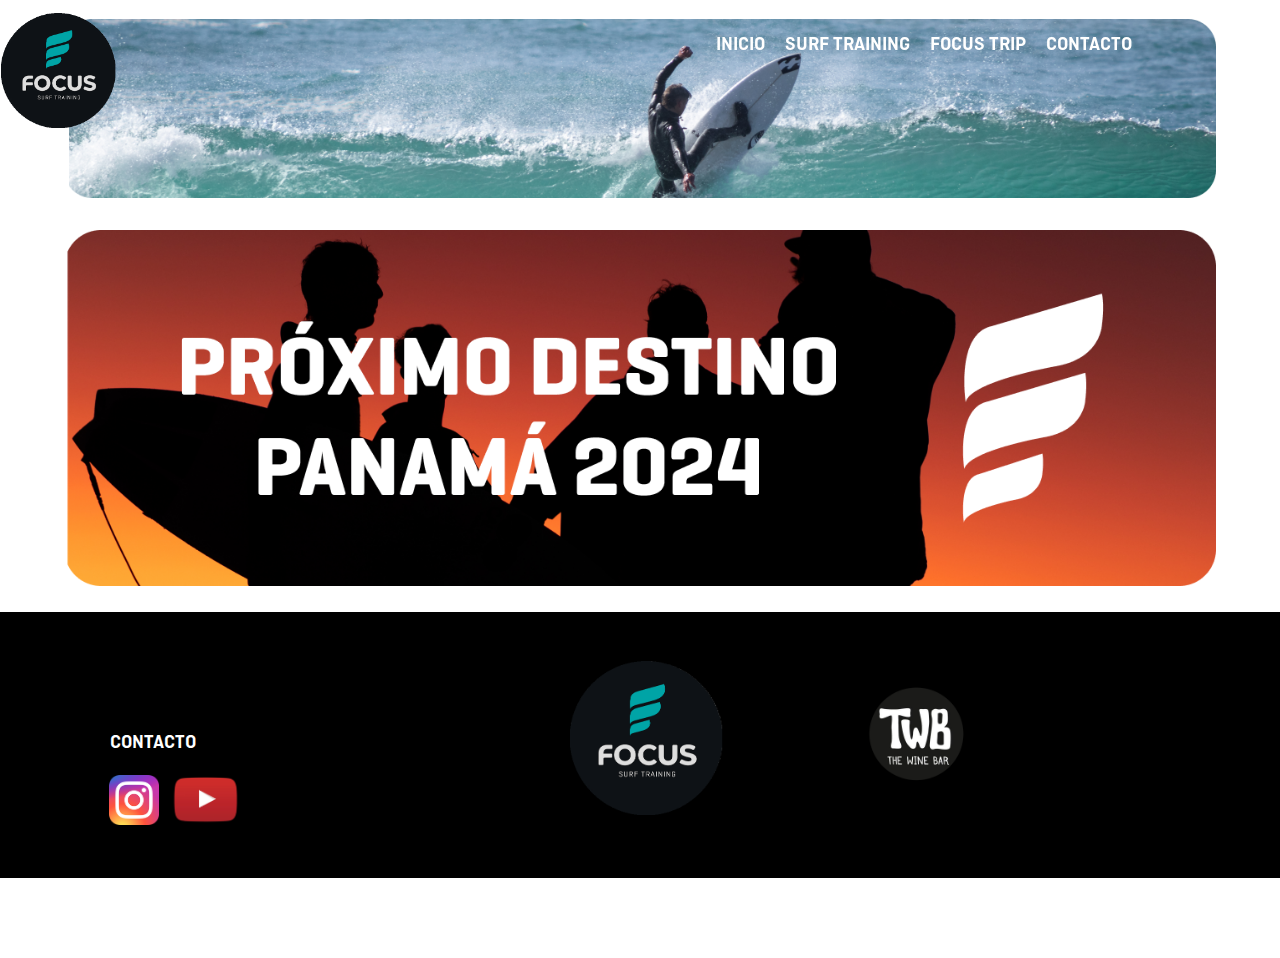
==== Pages/FocusTraining.html @ c4142a2e "Agrege pagina de FocusTrip" ====
<!DOCTYPE html>
<html lang="en">
<head>
    <meta charset="UTF-8">
    <meta http-equiv="X-UA-Compatible" content="IE=edge">
    <meta name="viewport" content="width=device-width, initial-scale=1.0">
    <link rel="stylesheet" href="../CSS/FocusTraining.css">
    <title>Focus Surf Training</title>
    <link href="https://cdn.jsdelivr.net/npm/bootstrap@5.2.2/dist/css/bootstrap.min.css" rel="stylesheet" integrity="sha384-Zenh87qX5JnK2Jl0vWa8Ck2rdkQ2Bzep5IDxbcnCeuOxjzrPF/et3URy9Bv1WTRi" crossorigin="anonymous">
</head>



<body>
    <header>
        <div class="navbar">
            <div class="nav-content">
                <div class="logo">
                    <img src="../Imagenes/logo.png" alt="Logo de la página">
                </div>
                <ul class="nav-list">
                    <li><a href="../index.html">INICIO</a></li>
                    <li class="nav-item surf-training">
                        <a href="FocusTraining.html">SURF TRAINING</a>
                        <ul class="submenu">
                            <li><a href="#">SURF COACHING</a></li>
                            <li><a href="#">FOCUS PRO</a></li>
                            <li><a href="#">ENTRENAMIENTO FISICO</a></li>
                            <li><a href="#">NUTRICION</a></li>
                            <li><a href="#">KINESIOLOGIA</a></li>
                            <li><a href="#">YOGA</a></li>
                            <li><a href="#">PSICOLOGIA DEL DEPORTE</a></li>
                        </ul>                        
                    </li>
                    <li><a href="FocusTrip.html">FOCUS TRIP</a></li>
                    <li><a href="#">CONTACTO</a></li>
                </ul>
            </div>
        </div>
    </header>


    <main>
        <div class="Contenedor1">
             <div class="image-container">
                 <img src="../Imagenes/TOP.png" alt="Foton">                    
             </div> 
         </div>

        <div class="Contenedor2">
            <div class="image-container">
                <img src="../Imagenes/FILOSOFIA FOCUS.png" alt="Foton">                    
            </div> 
        </div>
     </main>







   <footer>
        <div class="footer-content">
            <div class="footer-contact">
                <ul class="nav-list">
                    <li><a href="#">CONTACTO</a></li>
                </ul>   
                <div class="social-media-icons">
                    <a href="https://www.instagram.com/focus_surftraining/" target="_blank">
                        <img src="../Imagenes/insta.png" alt="Instagram">
                    </a>
                    <a href="https://www.youtube.com/@focussurftraining" target="_blank">
                        <img src="../Imagenes/youtube.png" alt="YouTube">
                    </a>
                </div>
            </div>
            <div class="footer-logo">
                <img src="../Imagenes/logo.png" alt="Focus">
            </div>
            <div class="Wine_Bar">
                <a href="https://www.instagram.com/thewinebarargentina/" target="The Wine Bar">
                    <img src="../Imagenes/Wine_Bar.png" alt="Wine Bar">
                </a>                
            </div>
        </div>

    </footer>
    
</body>
---- CSS/FocusTraining.css ----
body {
    background-image: url(../Imagenes/BlackAndBlue.jpg); /* Reemplaza con la ruta de tu imagen de fondo */
    background-size: cover; /* Ajusta el tamaño de la imagen para cubrir todo el fondo */
    background-attachment: fixed; /* Hace que la imagen de fondo sea estática */
    margin: 0;
    padding: 0;
}

header {
    background: transparent;
    width: 100%;
    position: fixed;
    z-index: 100;
  }
/* Estilos generales para el navbar fijo */
.navbar {
    background-color: transparent;
    width: 90%;
    top: 0;
    left: 5%;
    right: 0;
    display: flex;
    flex-direction: row;
    justify-content: center; /* Center the navbar contents horizontally */
    align-items: center; /* Center the navbar contents vertically */
    z-index: 1000;
}
/* Contenedor para centrar los elementos en el navbar */
.nav-content {
    background-color: transparent;    
    width: 100%; /* Adjust this to match the .image-container if it has a specific width */
    
    display: flex;
    
    margin-left: 1px;   
    vertical-align: middle;
    justify-content: space-between; /* Center the contents */
}

.image-container {
    background-color: transparent;
    display: flex;
    justify-content: center; /* This will center the images in the container */
    flex-wrap: wrap; /* Allows multiple images to wrap in the container */
    margin: auto; /* This will center the container itself if it's not full width */
  }

/* Estilos para el logo */
.logo img {
    width: 30%;
    background-color: transparent;
}

/* Estilos para la lista de navegación y elementos de la lista */
.nav-list {
    text-decoration: none;
    list-style: none;
    display: flex;
    color: white;
    transition: color 0.3s;
    vertical-align: middle;
    font-family: 'Ciutadella';
    font-size: 20px;
}
@font-face {
    font-family: 'Ciutadella';
    font-style: normal;    
    src:
      local("Open Sans"),
      url("/Fuentes/Ciutadella-SemiBold.otf") format("truetype"),
  }

/* Estilos para los enlaces del navbar */
.nav-list a {
    text-decoration: none;
    color: white;
    transition: color 0.3s;
}

/* Cambiar el color del enlace al pasar el mouse por encima */
.nav-list a:hover {
    color: black;
}
.nav-list li {
    margin-right: 20px;
}



/* Estilos para el submenu de "Surf Training" */
.surf-training .submenu {
    display: none;
    position: absolute;
    background-color: rgb(82,179,200);
    box-shadow: 0 2px 5px rgba(0, 0, 0, 0.2);
    padding: 10px;
    border-radius: 1% 7% 7% 7%;
}

.surf-training .submenu li {
    margin-right: 15px; /* Añade padding a la derecha de cada elemento (ajusta según tus preferencias) */
    list-style: none; /* Elimina las viñetas */
}

/* Mostrar el submenu y el símbolo personalizado al pasar el mouse sobre "Surf Training" */
.surf-training:hover .submenu {
    display: block;
}

/* Estilos para el símbolo personalizado */
.custom-symbol {
    font-size: 14px; /* Ajusta el tamaño del símbolo según tus preferencias */
    margin-left: 5px; /* Ajusta el espaciado entre el símbolo y el texto */
}

/* Estilos para los elementos de la lista en el submenu de "Surf Training" */
.surf-training .submenu li {
    padding-right: 15px; /* Añade padding a la derecha de cada elemento (ajusta según tus preferencias) */
    list-style: none; /* Elimina las viñetas */
    /* Establecer imagen de fondo para cada elemento */
    background-image: url('../Imagenes/flecha.png'); /* Ruta de la imagen */
    background-repeat: no-repeat;
    background-position: left center; /* Alinea la imagen a la izquierda y al centro */
    background-size: 30px 25px; /* Tamaño de la imagen (ajusta según tus preferencias) */
    padding-left: 30px; /* Espaciado a la izquierda para acomodar la imagen (ajusta según tus necesidades) */
}






/* Estilos para el contenido principal */
main {

    margin-top: 0; /* Ajusta el margen superior a 0 para que comience desde la parte superior */
}

/* Estilos para el contenedor de la imagen */
.image-container {
    width: 90%;
    margin-top: 1%;
    text-align: center;
    margin-bottom: 2%;
}

/* Estilos para la imagen */
.image-container img {
    width: 100%;
    height: auto;
    display: block;
    margin-top: 0.5%;
}

.Video {
    position: relative;
    margin-top: 10%;
    width: 90%;
    margin: auto;
    padding-bottom: 56.25%; /* Esta es la proporción para un video 16:9 */
}

.Video iframe {
    position: absolute;
    top: 0;
    left: 0;
    width: 100%;
    height: 100%;
}









footer{
    background-color: black; /* Color de fondo del footer */
    margin-top: 2%;
    margin-bottom: 80px;
    padding: 0.5%;
    width: 100%; /* Asegúrate de que ocupe todo el ancho */
}
.footer-content {
    width: 90%; /* Ocupa todo el ancho del footer */
    margin-left: 5%;
    margin-top: 2%;
    display: grid;
    align-items: center;
    margin-bottom: 3%;
    grid-template-columns: repeat(3, 1fr); /* Tres columnas de igual tamaño */
}

.footer-logo{
    display: flex;
    justify-content: center;
}


.footer-contact{
margin-top: 17.5%;

}
.Wine_Bar{
    display: flex;
    justify-content:flex-start;
}

.footer-logo img, .Wine_Bar img {
    width: 40%; /* O un tamaño específico si es necesario */
    height: auto; /* Ajusta esto según el tamaño deseado */
}

/* Estilos para los íconos de redes sociales */
.social-media-icons {
    display: flex;
    justify-content: flex-start;
    margin-bottom: 1%;
    gap: 10px;
    margin-left: 10%;
    /*justify-content: center; /* Esto centrará los íconos dentro de su celda */
}

.social-media-icons a img {
    width: auto;
    height: 50px;
}

/* Media query para dispositivos móviles */
@media (max-width: 768px) {
    .social-media-icons a img {
        height: 20px; /* Nueva altura para dispositivos móviles */
    }
    .image-container2 img {        
        border-radius: 10px;
    }
    .image-container img {        
        border-radius: 10px;
    }
    .nav-list {
        font-size: x-small;
    }
    .logo img {
        width: 50px;
        background-color: transparent;
    }
}
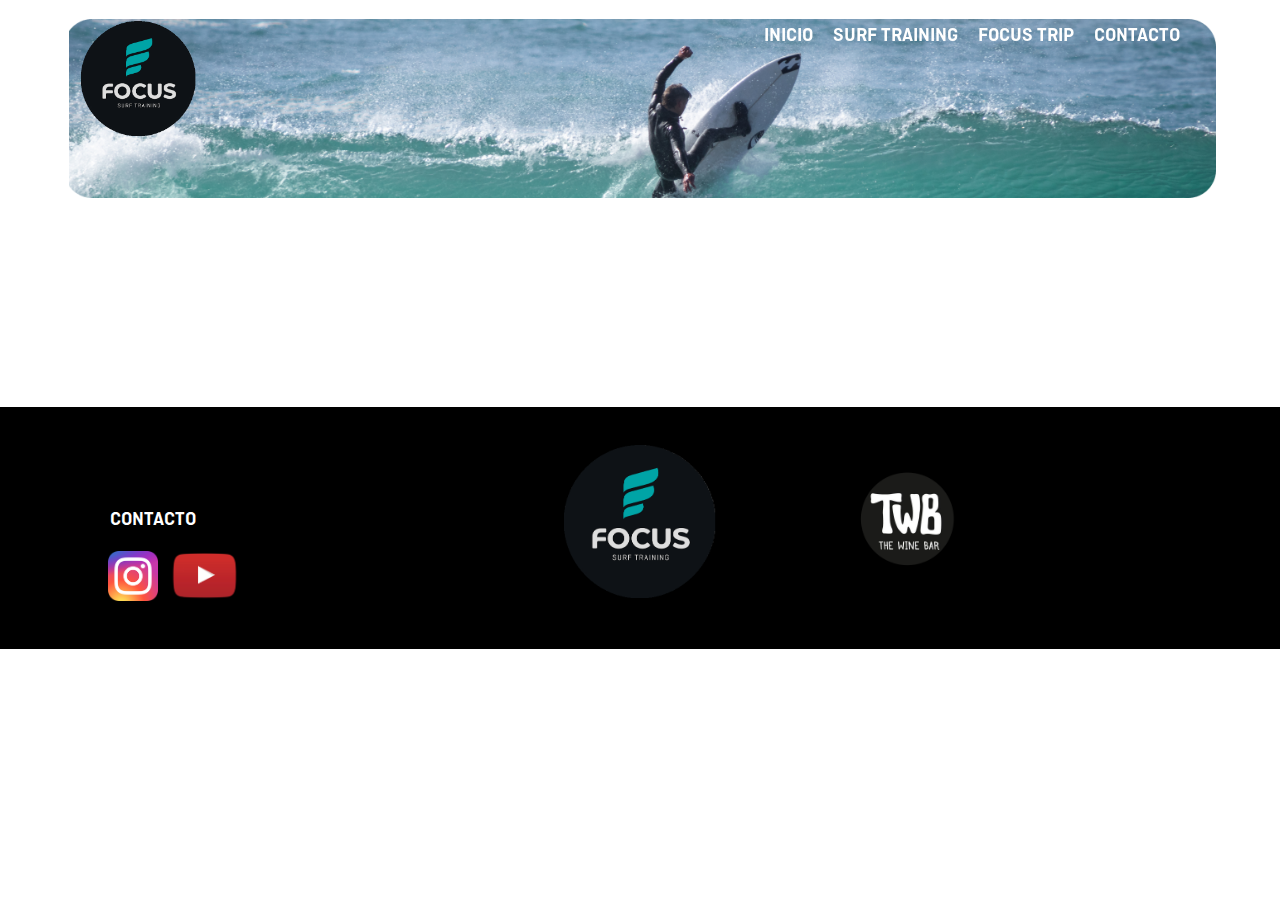
==== commit 2f18ce6b: "Agregado Surf Trip" ====
--- a/Pages/FocusTraining.html
+++ b/Pages/FocusTraining.html
@@ -6,7 +6,7 @@
     <meta name="viewport" content="width=device-width, initial-scale=1.0">
     <link rel="stylesheet" href="../CSS/FocusTraining.css">
     <title>Focus Surf Training</title>
-    <link href="https://cdn.jsdelivr.net/npm/bootstrap@5.2.2/dist/css/bootstrap.min.css" rel="stylesheet" integrity="sha384-Zenh87qX5JnK2Jl0vWa8Ck2rdkQ2Bzep5IDxbcnCeuOxjzrPF/et3URy9Bv1WTRi" crossorigin="anonymous">
+    <link href="https://stackpath.bootstrapcdn.com/bootstrap/4.3.1/css/bootstrap.min.css" rel="stylesheet">
 </head>
 
 
@@ -47,10 +47,24 @@
              </div> 
          </div>
 
-        <div class="Contenedor2">
-            <div class="image-container">
-                <img src="../Imagenes/FILOSOFIA FOCUS.png" alt="Foton">                    
-            </div> 
+         <div id="videoCarousel" class="carousel slide" data-ride="carousel">
+            <div class="carousel-inner">
+                <div class="carousel-item active">
+                    <iframe src="https://www.youtube.com/watch?v=xyd2GfVX8k0" frameborder="0" allowfullscreen></iframe>
+                </div>
+                <div class="carousel-item">
+                    <iframe src="https://www.youtube.com/watch?v=t1RECFZqRLY" frameborder="0" allowfullscreen></iframe>
+                </div>
+                <!-- Más videos aquí -->
+            </div>
+            <a class="carousel-control-prev" href="#videoCarousel" role="button" data-slide="prev">
+                <span class="carousel-control-prev-icon" aria-hidden="true"></span>
+                <span class="sr-only">Previous</span>
+            </a>
+            <a class="carousel-control-next" href="#videoCarousel" role="button" data-slide="next">
+                <span class="carousel-control-next-icon" aria-hidden="true"></span>
+                <span class="sr-only">Next</span>
+            </a>
         </div>
      </main>
 
@@ -86,5 +100,8 @@
         </div>
 
     </footer>
-    
+ 
+    <script src="https://code.jquery.com/jquery-3.3.1.slim.min.js"></script>
+    <script src="https://cdnjs.cloudflare.com/ajax/libs/popper.js/1.14.7/umd/popper.min.js"></script>
+    <script src="https://stackpath.bootstrapcdn.com/bootstrap/4.3.1/js/bootstrap.min.js"></script>    
 </body>--- a/CSS/FocusTraining.css
+++ b/CSS/FocusTraining.css
@@ -155,7 +155,7 @@
 .Video {
     position: relative;
     margin-top: 10%;
-    width: 90%;
+    width: 80%;
     margin: auto;
     padding-bottom: 56.25%; /* Esta es la proporción para un video 16:9 */
 }
@@ -164,7 +164,7 @@
     position: absolute;
     top: 0;
     left: 0;
-    width: 100%;
+    width: 80%;
     height: 100%;
 }
 
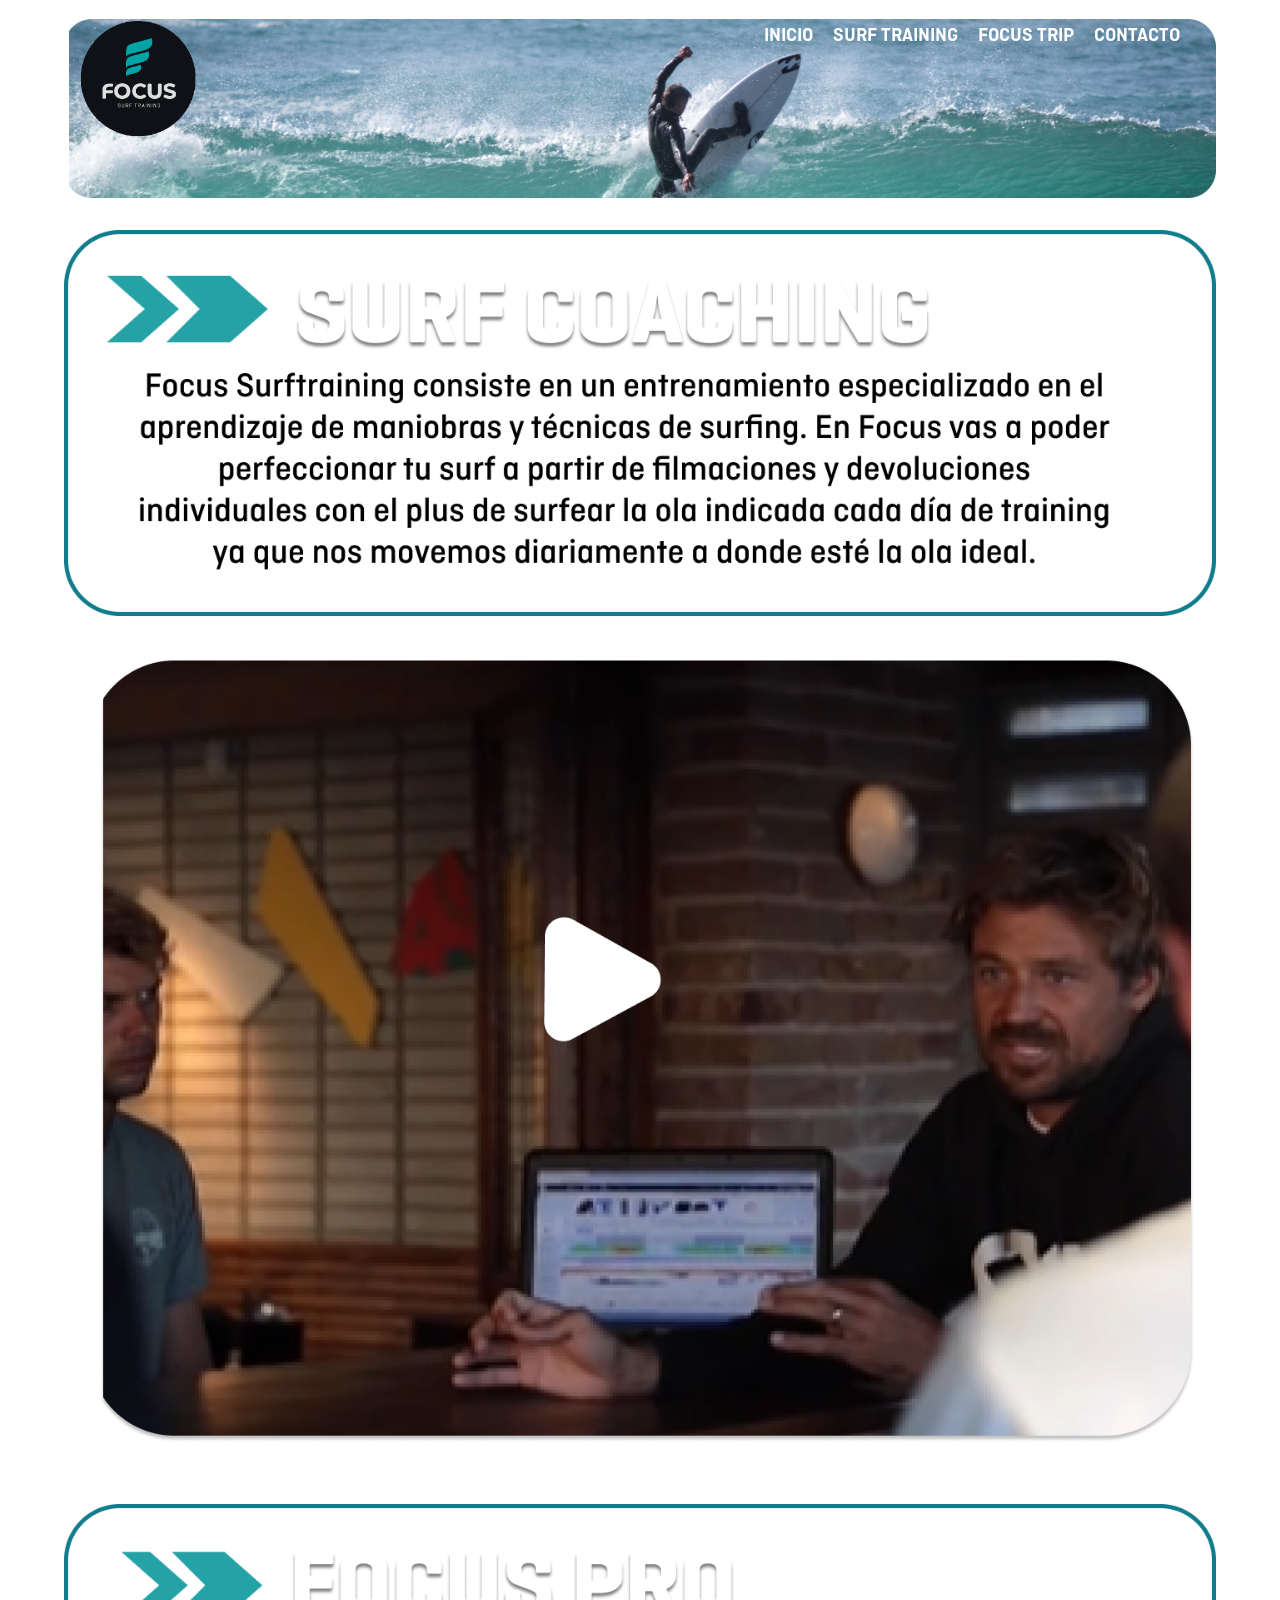
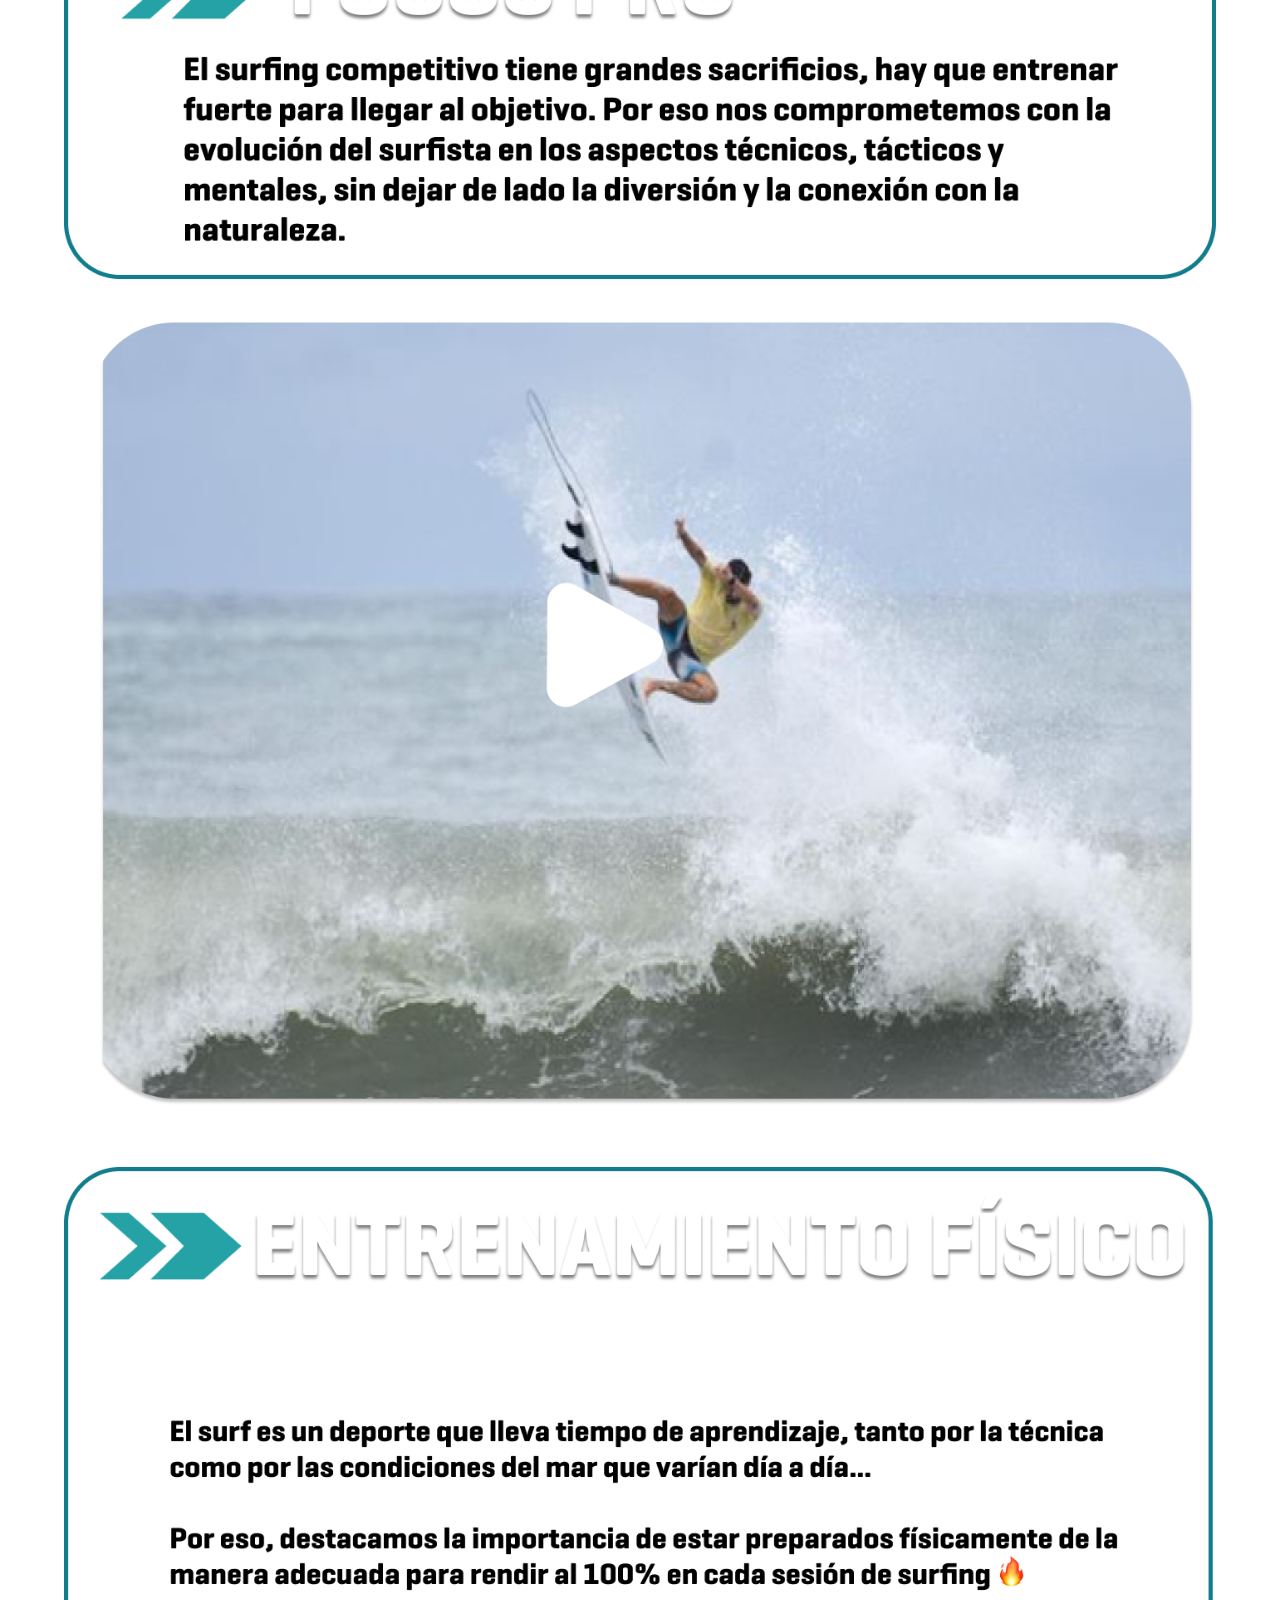
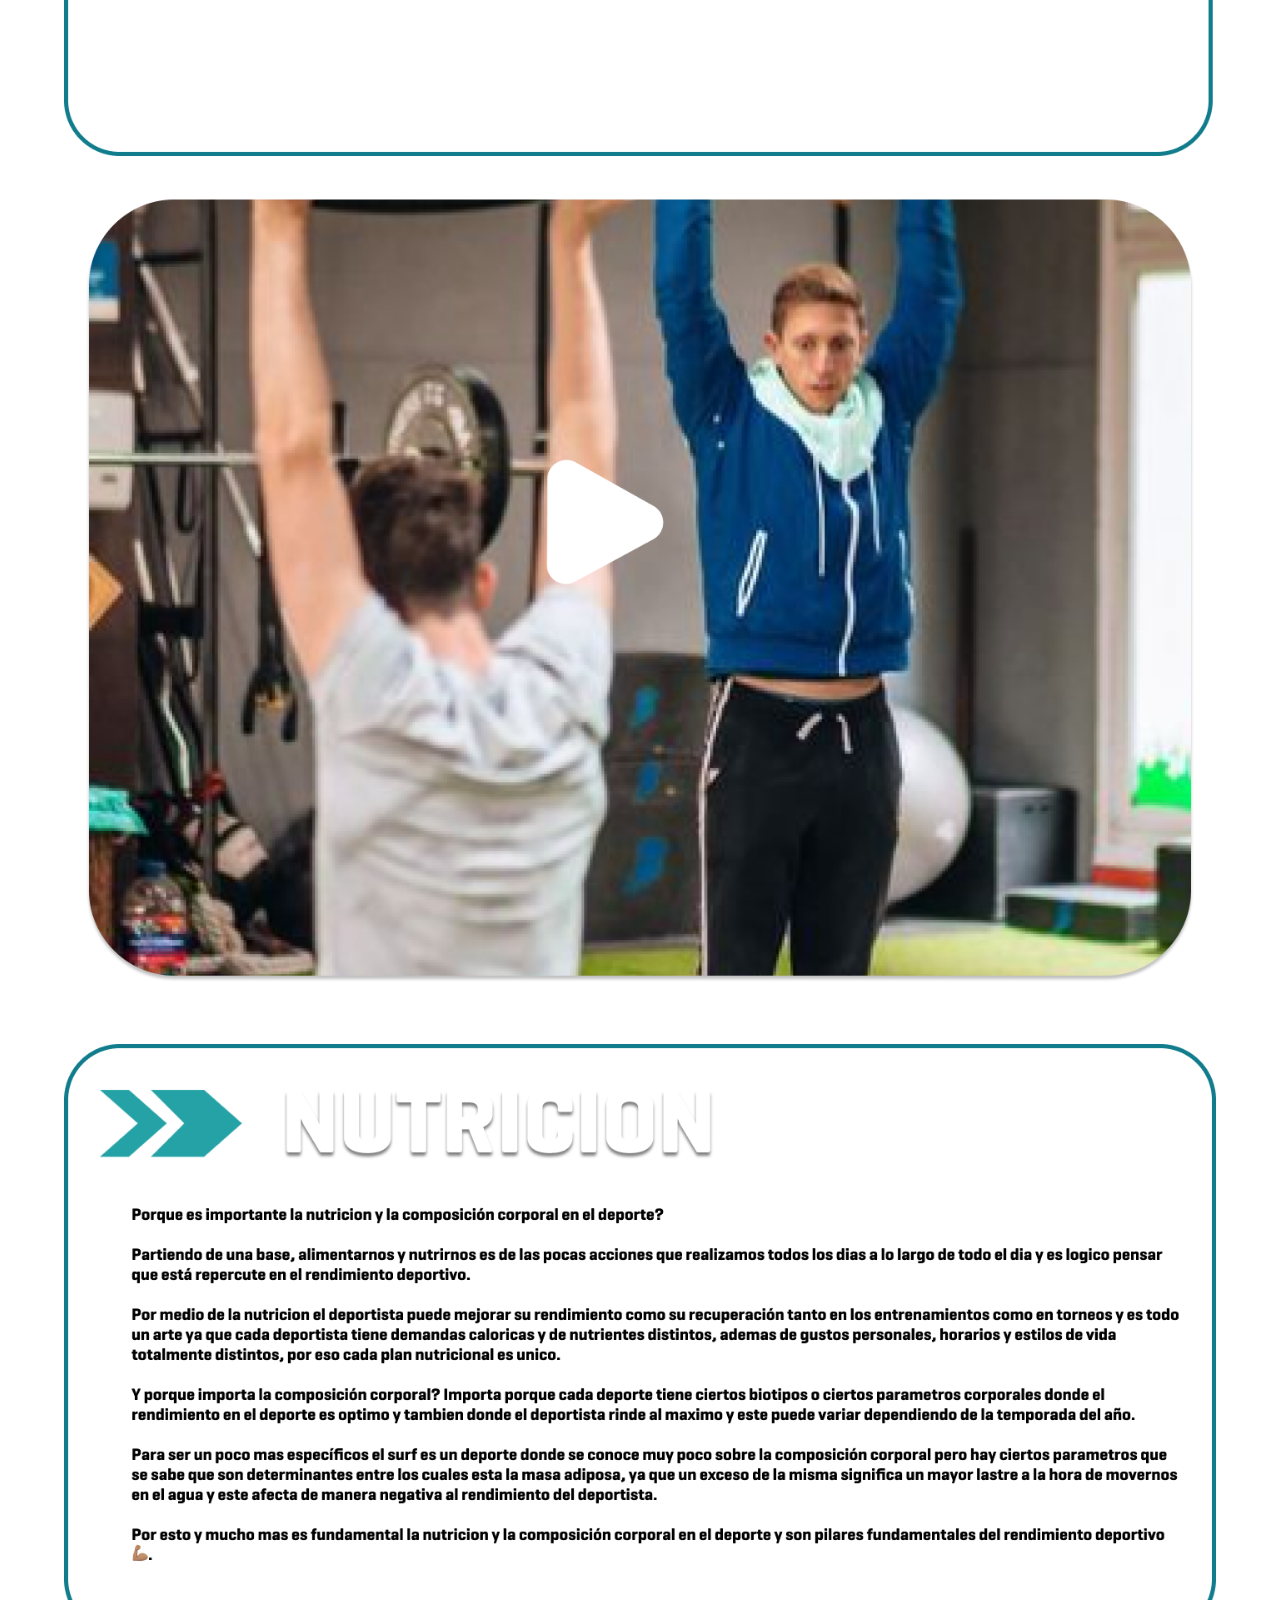
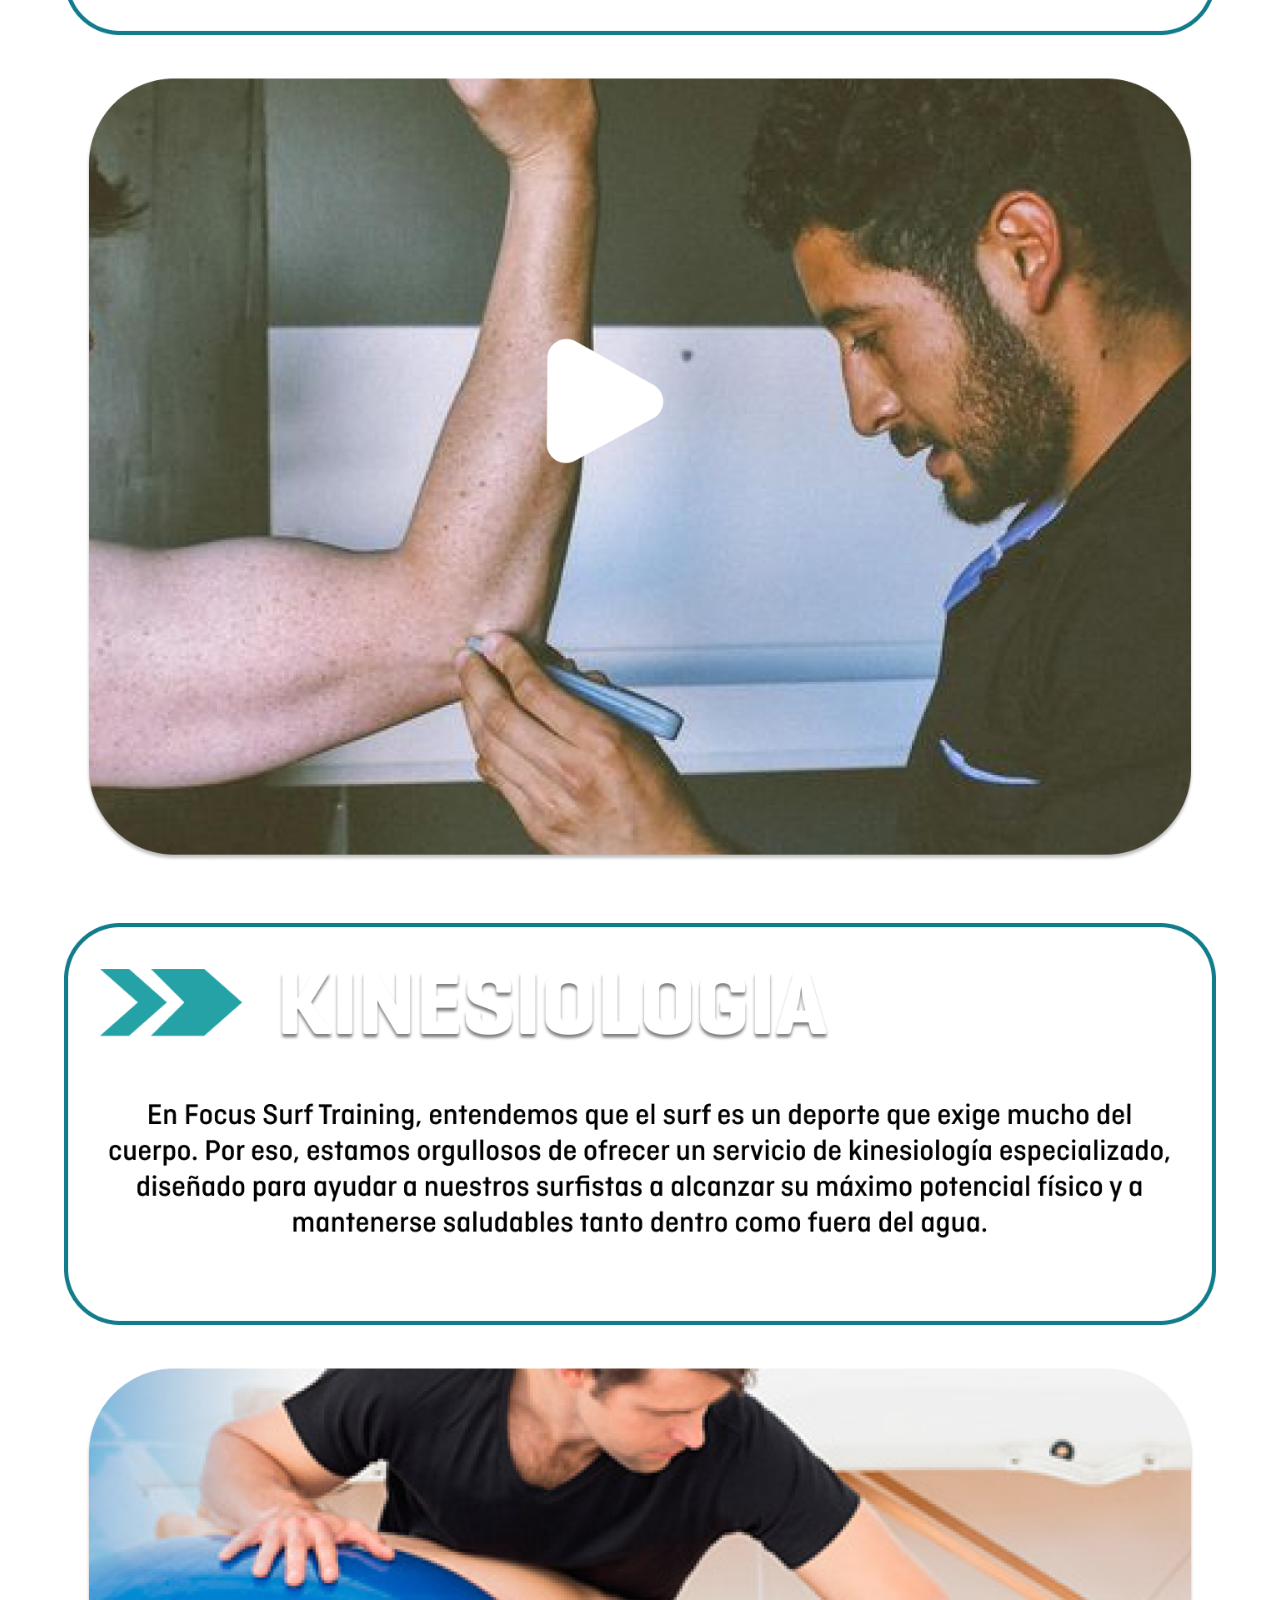
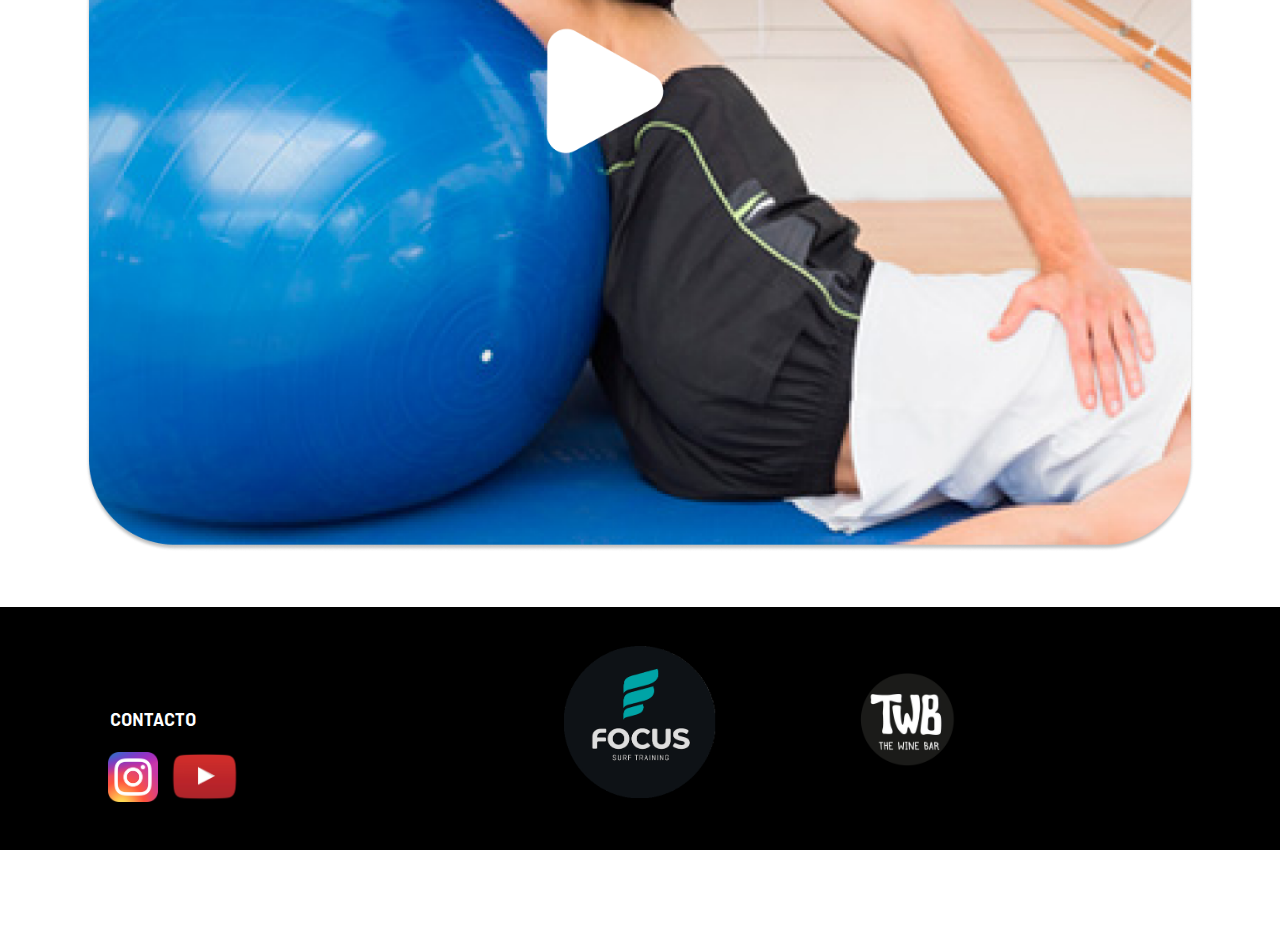
==== commit 63d885a9: "Agregado surf trining" ====
--- a/Pages/FocusTraining.html
+++ b/Pages/FocusTraining.html
@@ -45,27 +45,38 @@
              <div class="image-container">
                  <img src="../Imagenes/TOP.png" alt="Foton">                    
              </div> 
-         </div>
-
-         <div id="videoCarousel" class="carousel slide" data-ride="carousel">
-            <div class="carousel-inner">
-                <div class="carousel-item active">
-                    <iframe src="https://www.youtube.com/watch?v=xyd2GfVX8k0" frameborder="0" allowfullscreen></iframe>
-                </div>
-                <div class="carousel-item">
-                    <iframe src="https://www.youtube.com/watch?v=t1RECFZqRLY" frameborder="0" allowfullscreen></iframe>
-                </div>
-                <!-- Más videos aquí -->
-            </div>
-            <a class="carousel-control-prev" href="#videoCarousel" role="button" data-slide="prev">
-                <span class="carousel-control-prev-icon" aria-hidden="true"></span>
-                <span class="sr-only">Previous</span>
-            </a>
-            <a class="carousel-control-next" href="#videoCarousel" role="button" data-slide="next">
-                <span class="carousel-control-next-icon" aria-hidden="true"></span>
-                <span class="sr-only">Next</span>
-            </a>
         </div>
+        <div class="image-container">
+            <img src="../Imagenes/SURF COACHING TRAINING.png" alt="Foton">                    
+        </div> 
+        <div class="image-container">
+            <img src="../Imagenes/VIDEO 1.png" alt="Foton">                    
+        </div>
+        <div class="image-container">
+            <img src="../Imagenes/FOCUS PRO TEXTO.png" alt="Foton">                    
+        </div>
+        <div class="image-container">
+            <img src="../Imagenes/VIDEO 2.png" alt="Foton">                    
+        </div>
+        <div class="image-container">
+            <img src="../Imagenes/ENTRENAMIENTO FISICO.png" alt="Foton">                    
+        </div>
+        <div class="image-container">
+            <img src="../Imagenes/VIDEO 3.png" alt="Foton">                    
+        </div>
+        <div class="image-container">
+            <img src="../Imagenes/NUTRICION.png" alt="Foton">                    
+        </div>
+        <div class="image-container">
+            <img src="../Imagenes/VIDEO 4.png" alt="Foton">                    
+        </div>
+        <div class="image-container">
+            <img src="../Imagenes/KINESIOLOGIA.png" alt="Foton">                    
+        </div>
+        <div class="image-container">
+            <img src="../Imagenes/VIDEO 5.png" alt="Foton">                    
+        </div>
+                 
      </main>
 
 
@@ -100,8 +111,4 @@
         </div>
 
     </footer>
- 
-    <script src="https://code.jquery.com/jquery-3.3.1.slim.min.js"></script>
-    <script src="https://cdnjs.cloudflare.com/ajax/libs/popper.js/1.14.7/umd/popper.min.js"></script>
-    <script src="https://stackpath.bootstrapcdn.com/bootstrap/4.3.1/js/bootstrap.min.js"></script>    
 </body>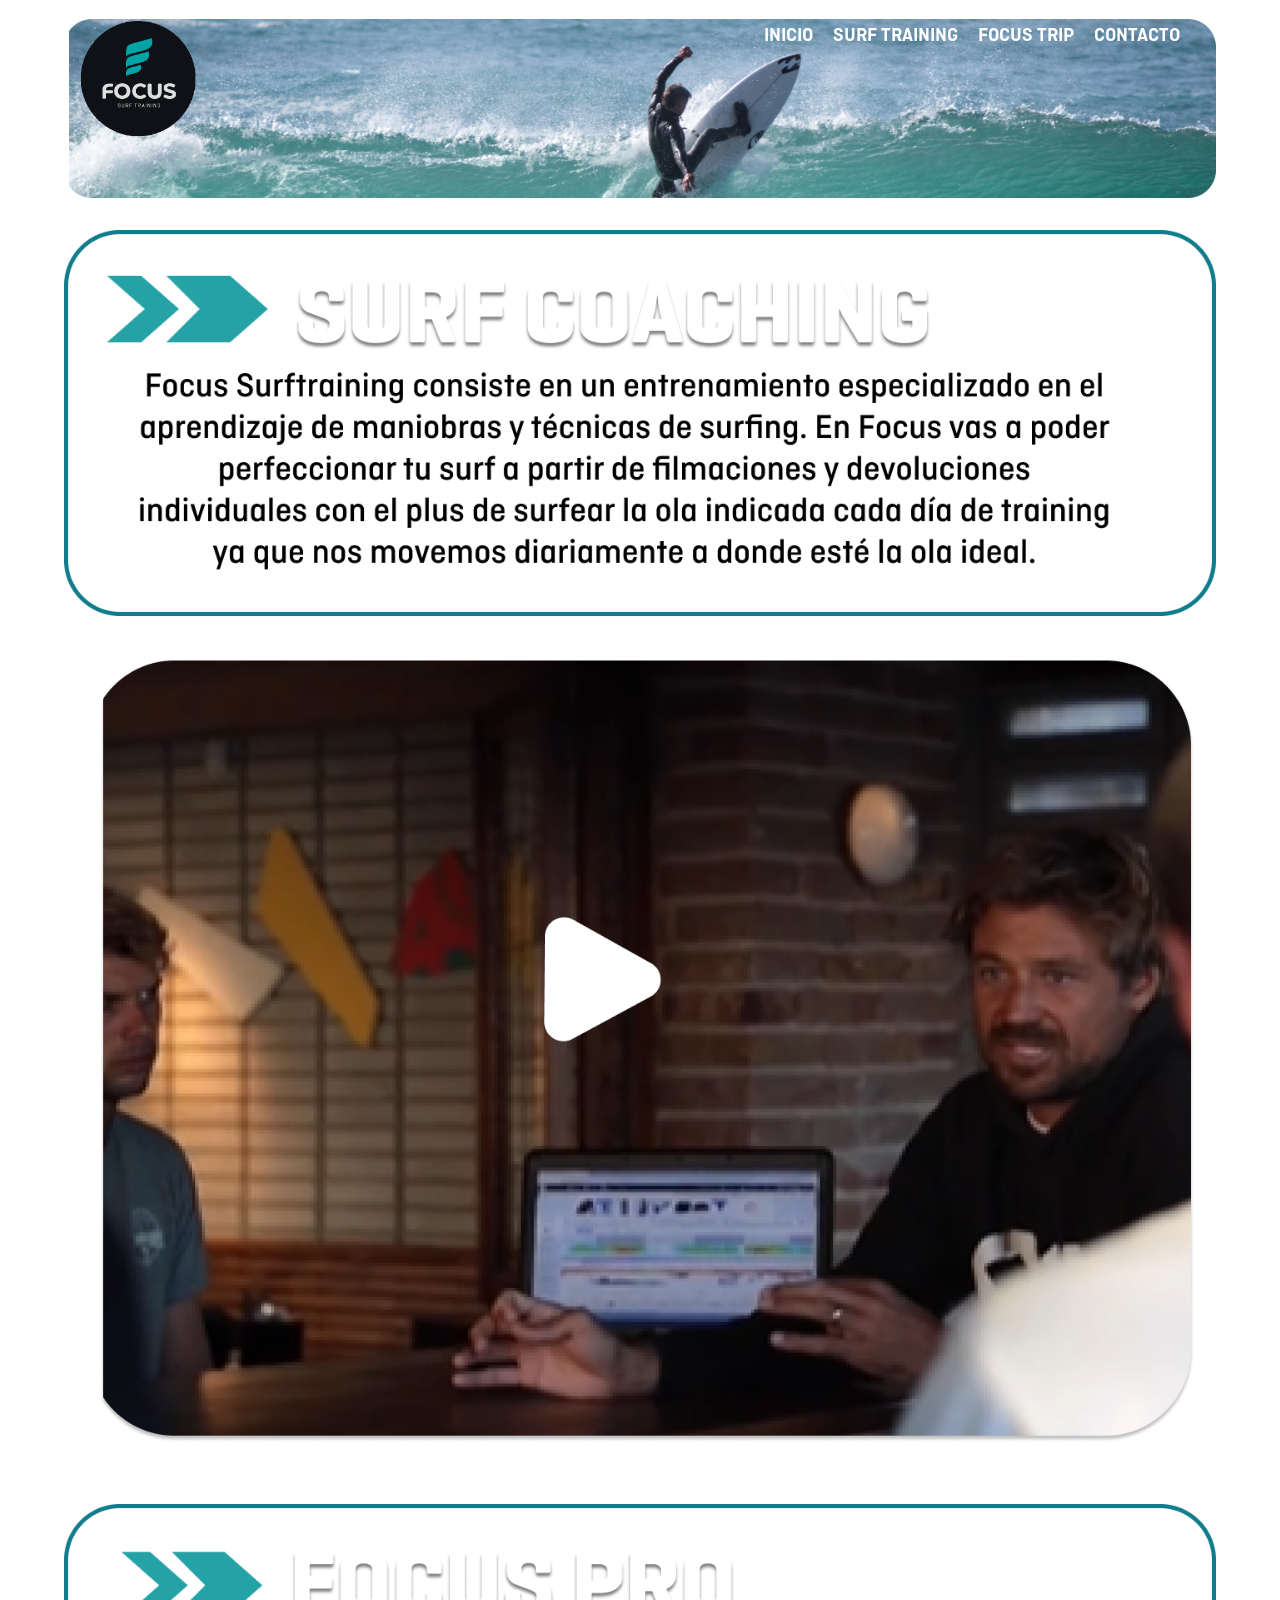
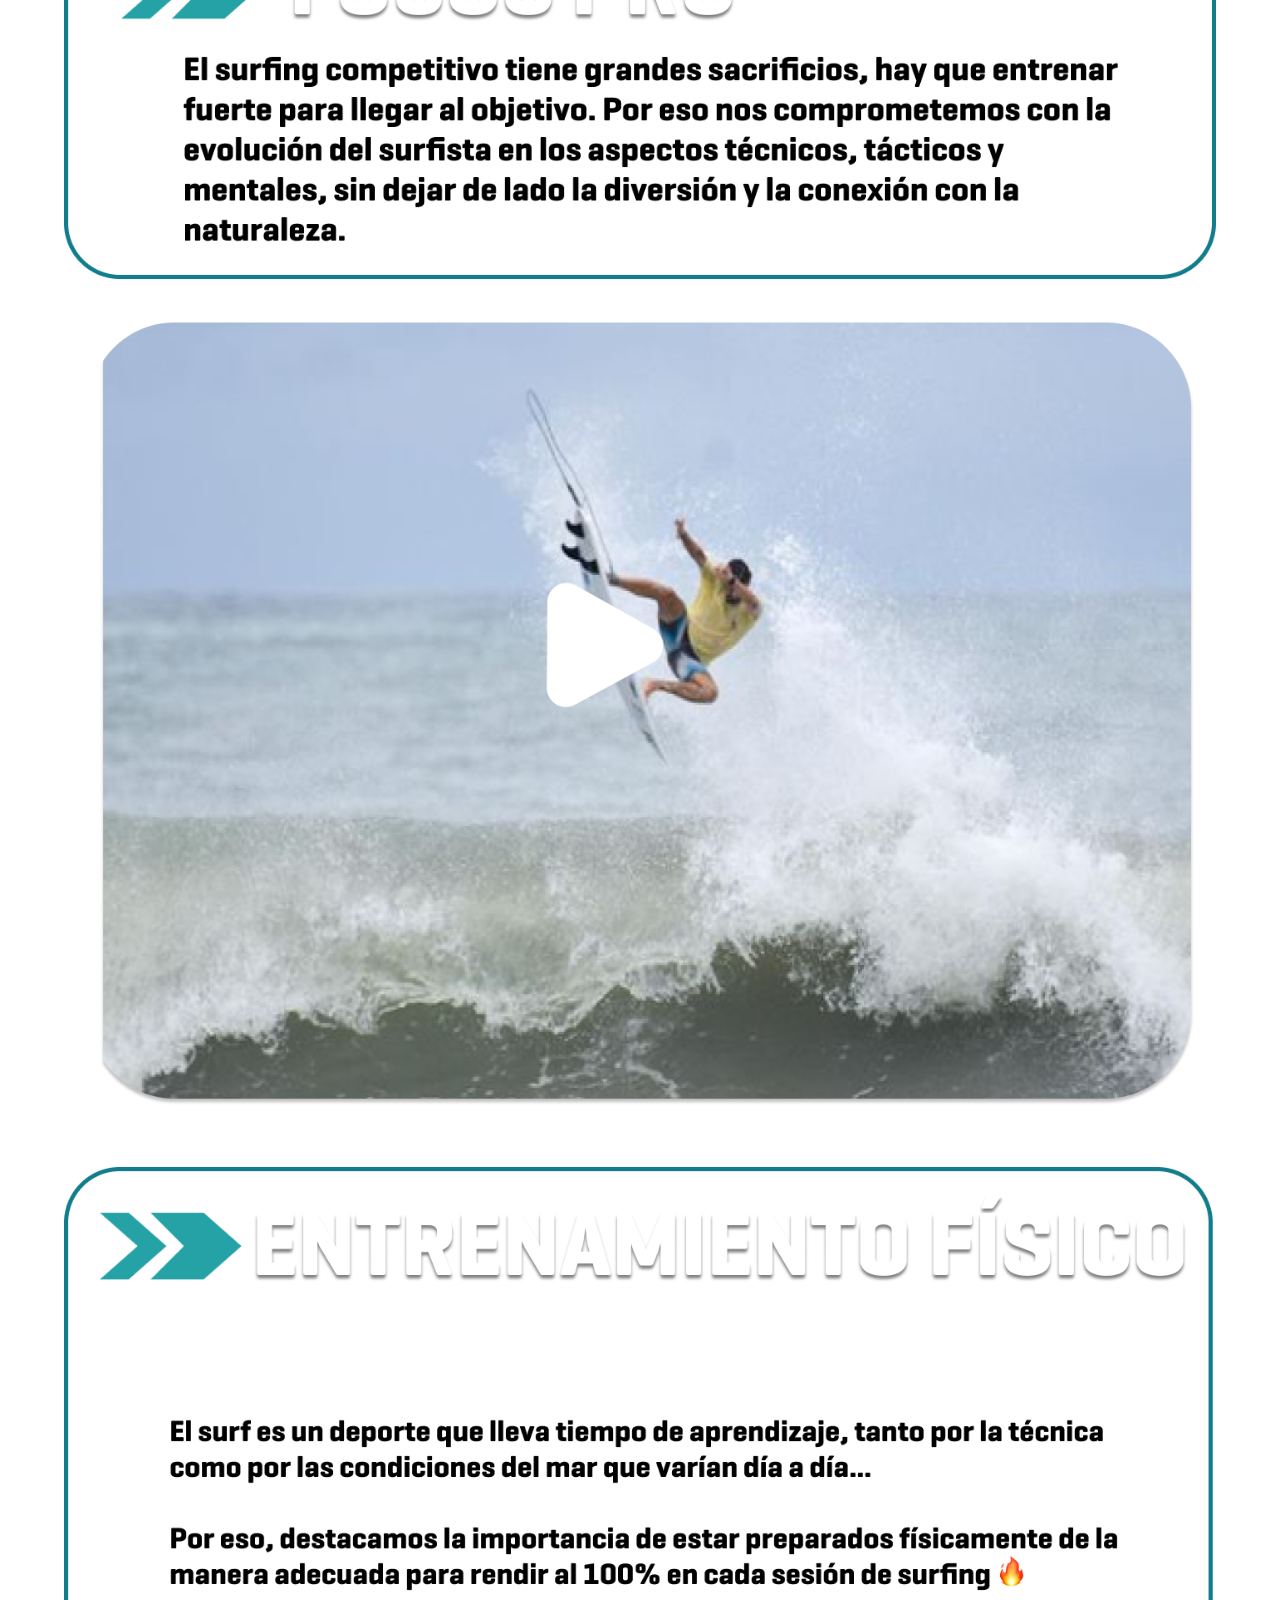
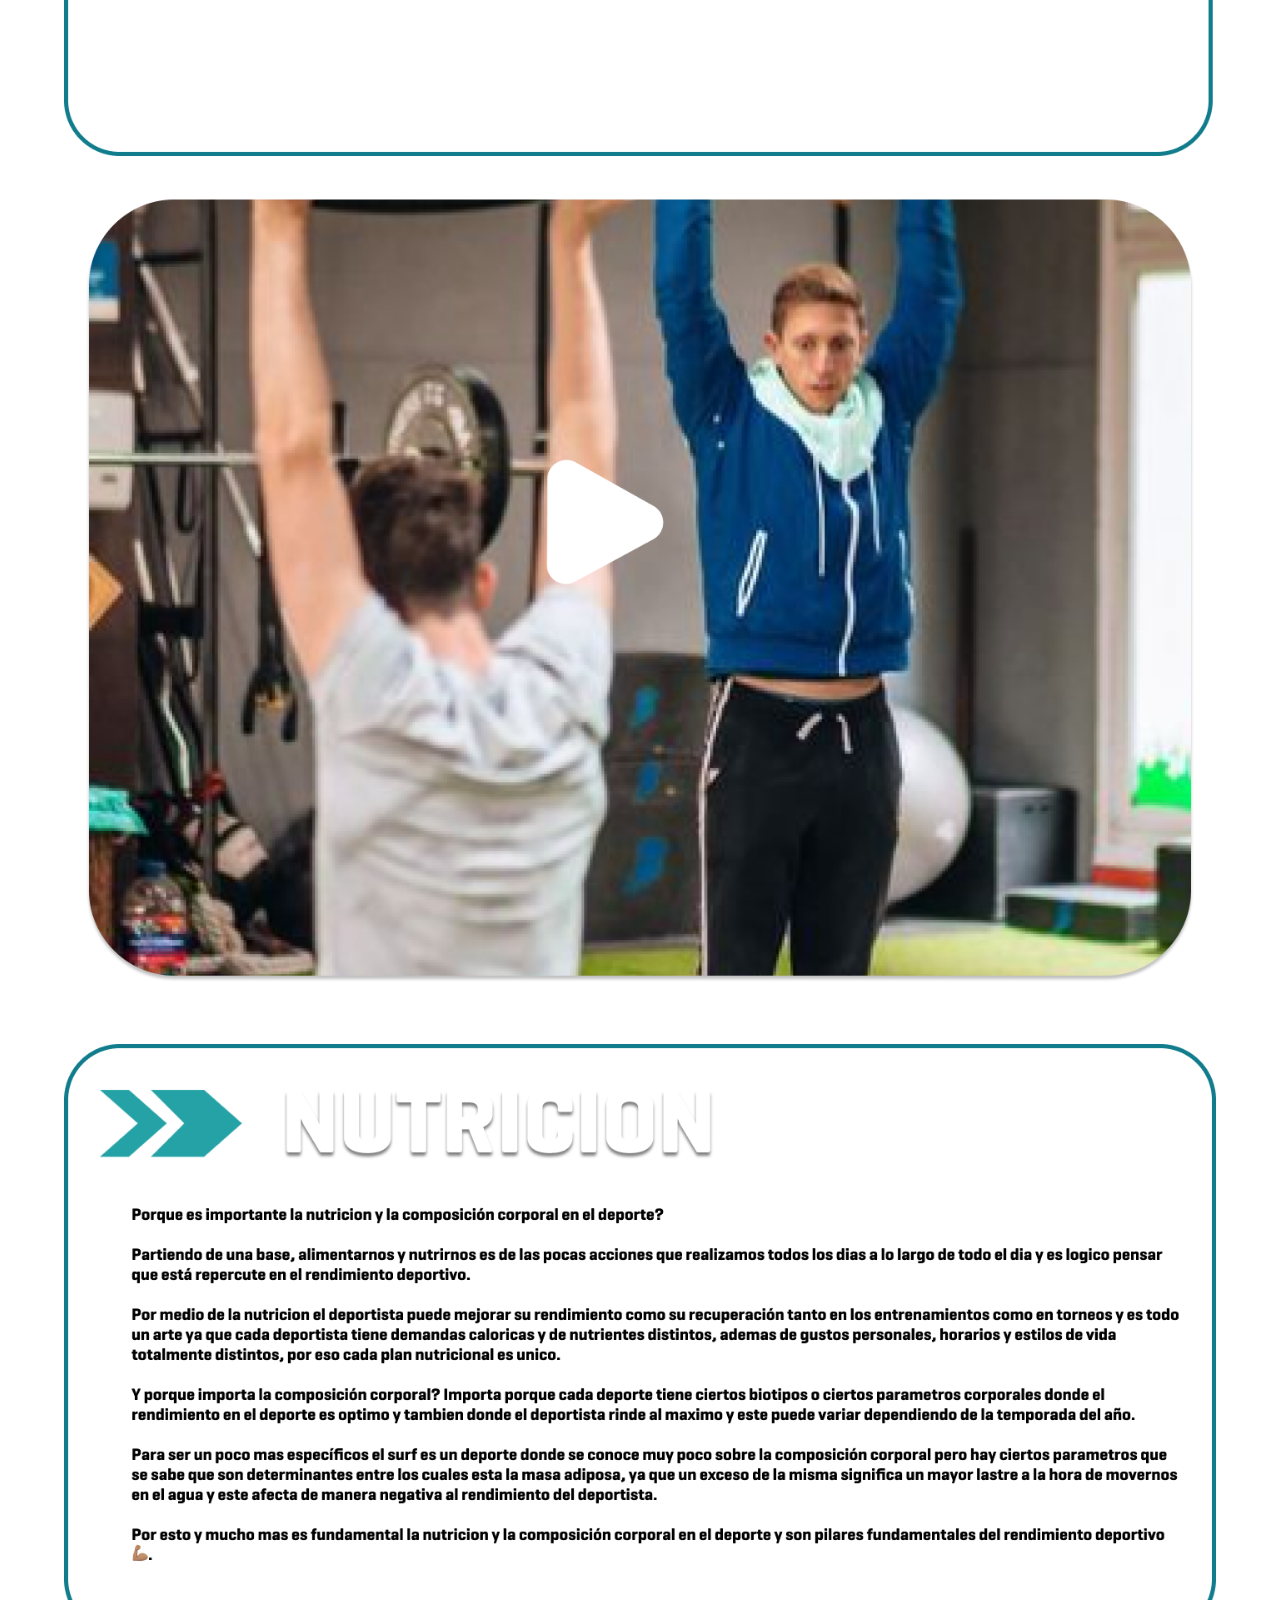
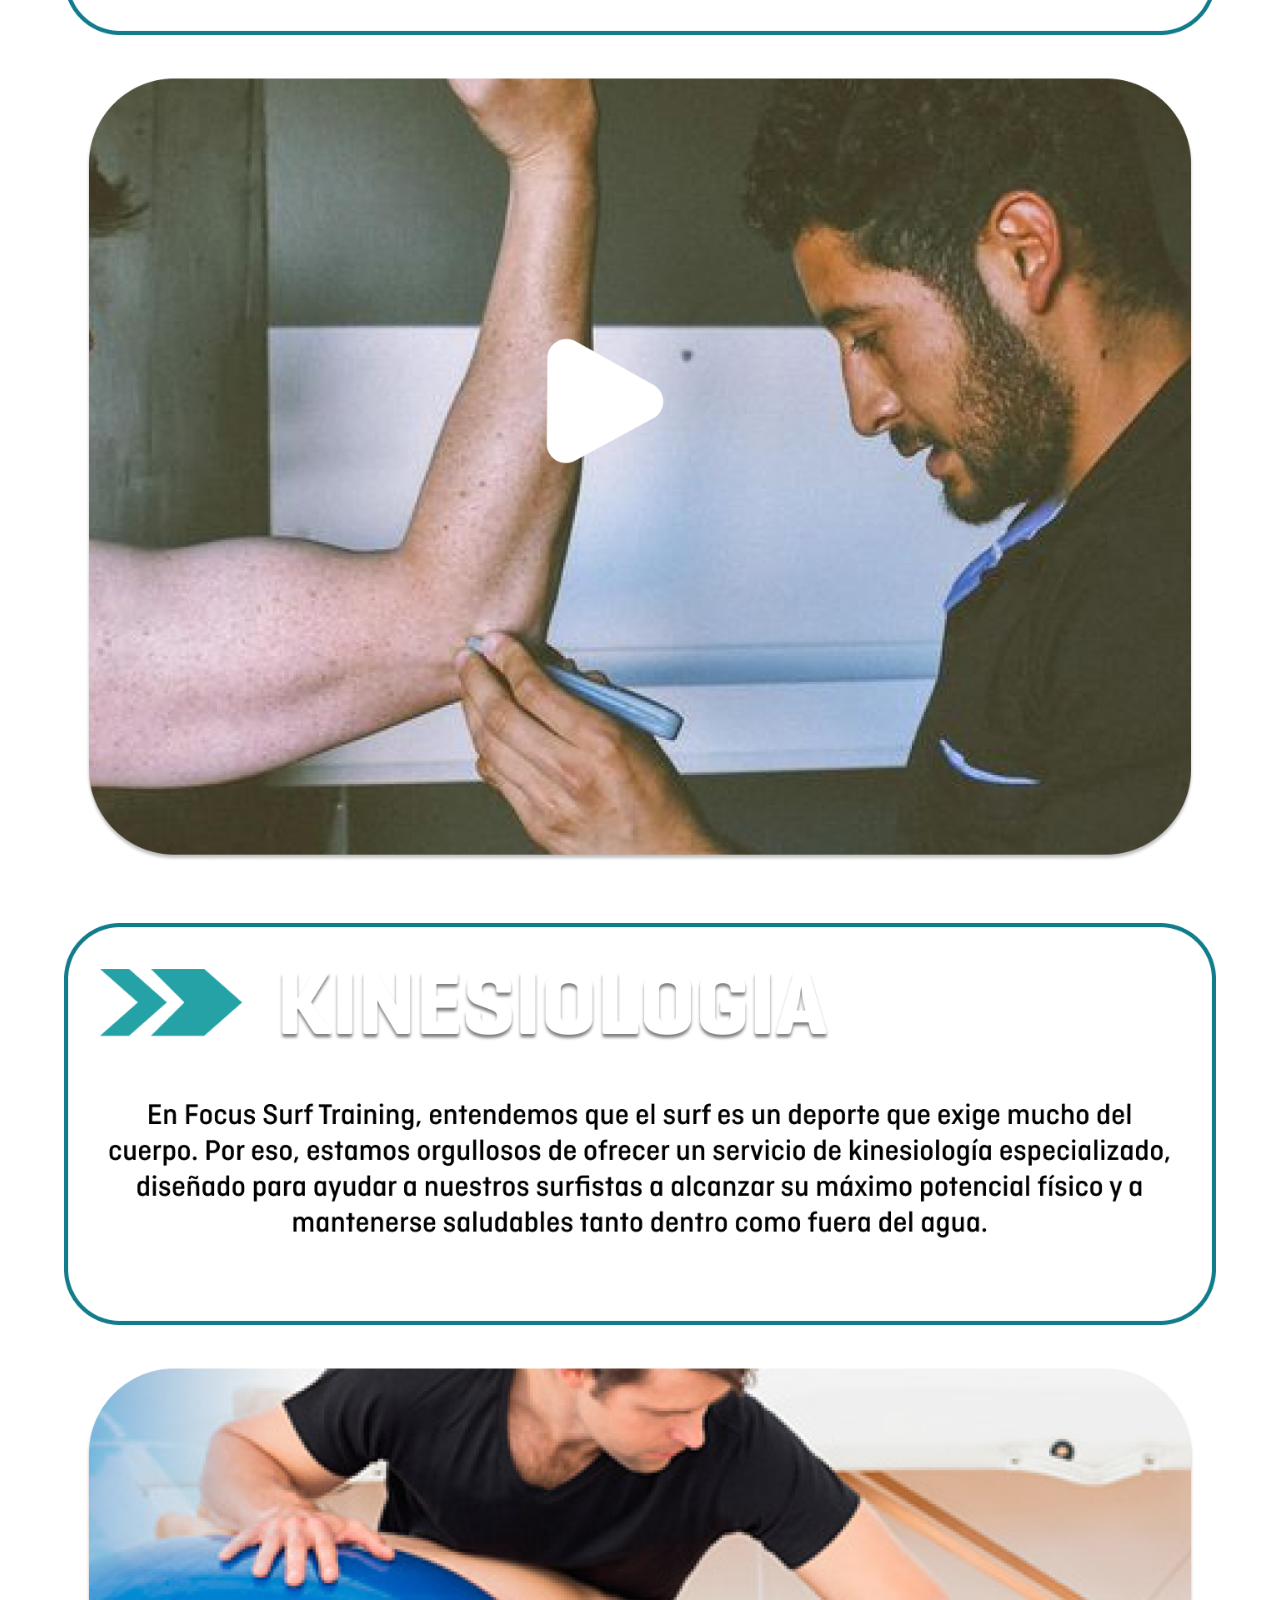
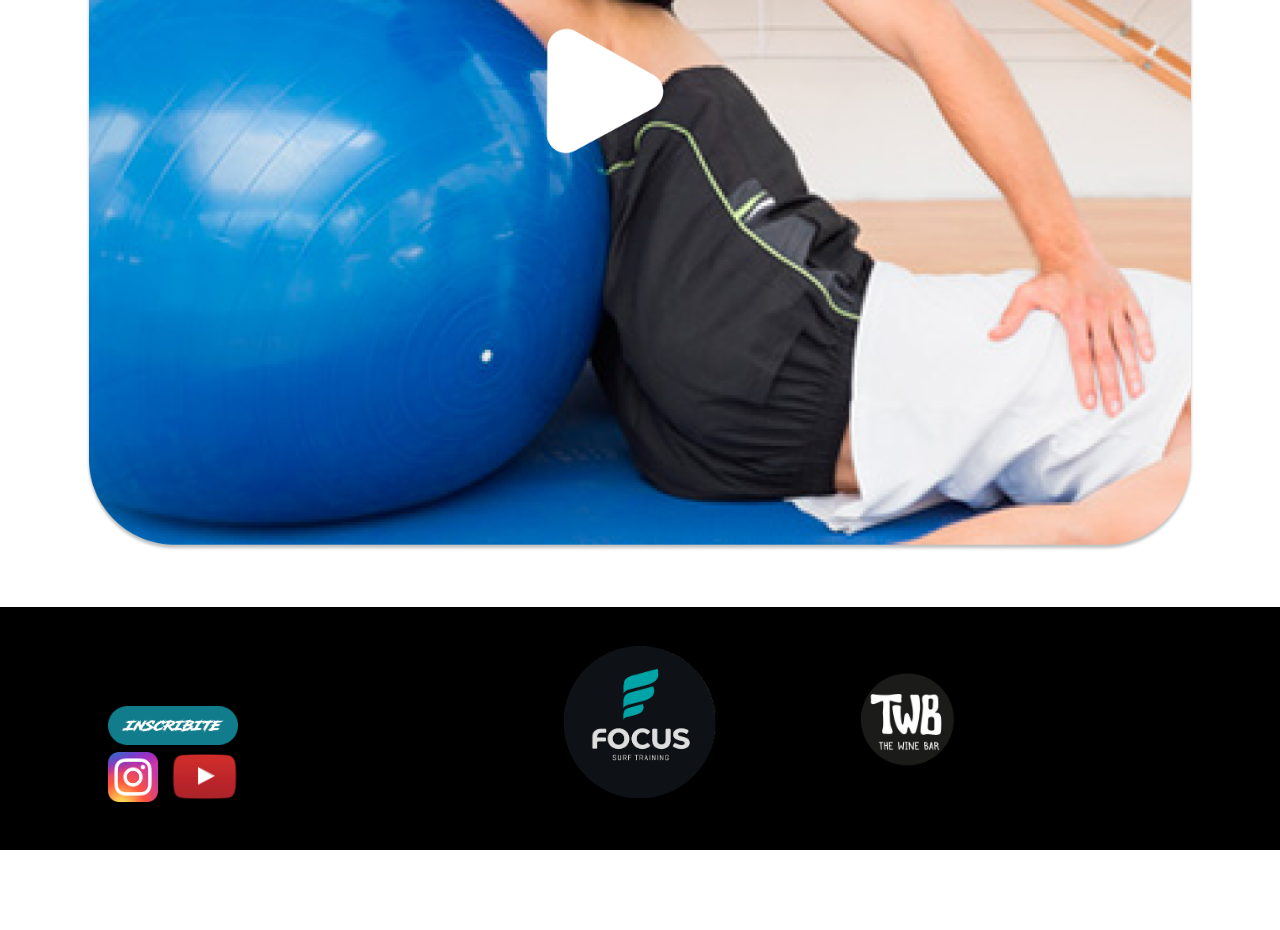
==== commit 8181eae4: "Agregado boton de inscripcion abajo" ====
--- a/Pages/FocusTraining.html
+++ b/Pages/FocusTraining.html
@@ -84,13 +84,14 @@
 
 
 
-
-   <footer>
+     <footer>
         <div class="footer-content">
             <div class="footer-contact">
-                <ul class="nav-list">
-                    <li><a href="#">CONTACTO</a></li>
-                </ul>   
+                <div class="boton-Incribirse_Fotter">
+                    <a href= https://wa.me/+5492235266145>
+                        <img src="..\Imagenes\BUTTON INSCRIBITE.png" alt="Focus">
+                    </a>  
+                </div>
                 <div class="social-media-icons">
                     <a href="https://www.instagram.com/focus_surftraining/" target="_blank">
                         <img src="../Imagenes/insta.png" alt="Instagram">
--- a/CSS/FocusTraining.css
+++ b/CSS/FocusTraining.css
@@ -246,4 +246,25 @@
         width: 50px;
         background-color: transparent;
     }
+}
+
+
+.boton-Incribirse_Fotter{
+    display: flex;
+    justify-content: flex-start;
+    margin-left: 10%;
+}
+.boton-Incribirse_Fotter img{
+    width: 40%;
+    margin-bottom: 2%;
+}
+
+.boton-Incribirse_Fotter:hover img {
+    transform: scale(1.05); /* Aumenta ligeramente el tamaño */
+    transition: transform 0.3s ease; /* Efecto suave */
+}
+
+.social-media-icons:hover img {
+    transform: scale(1.05); /* Aumenta ligeramente el tamaño */
+    transition: transform 0.3s ease; /* Efecto suave */
 }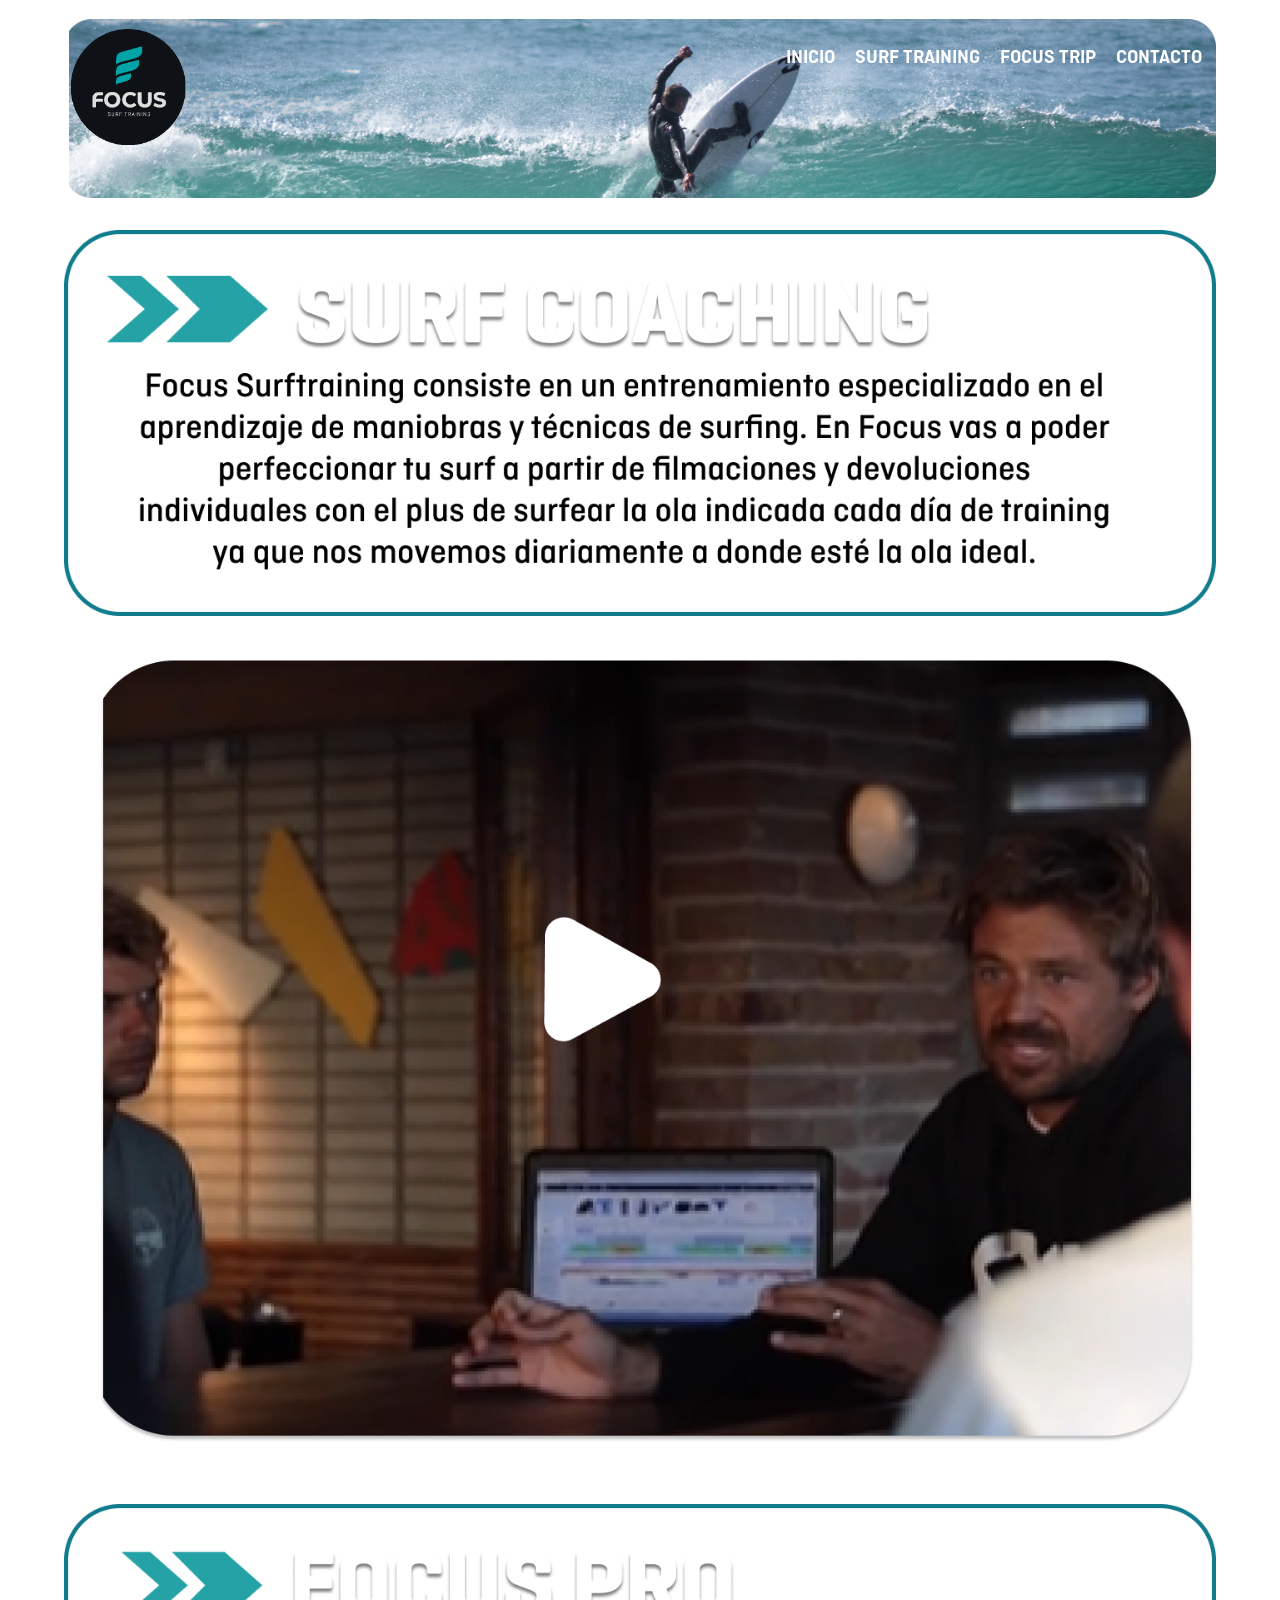
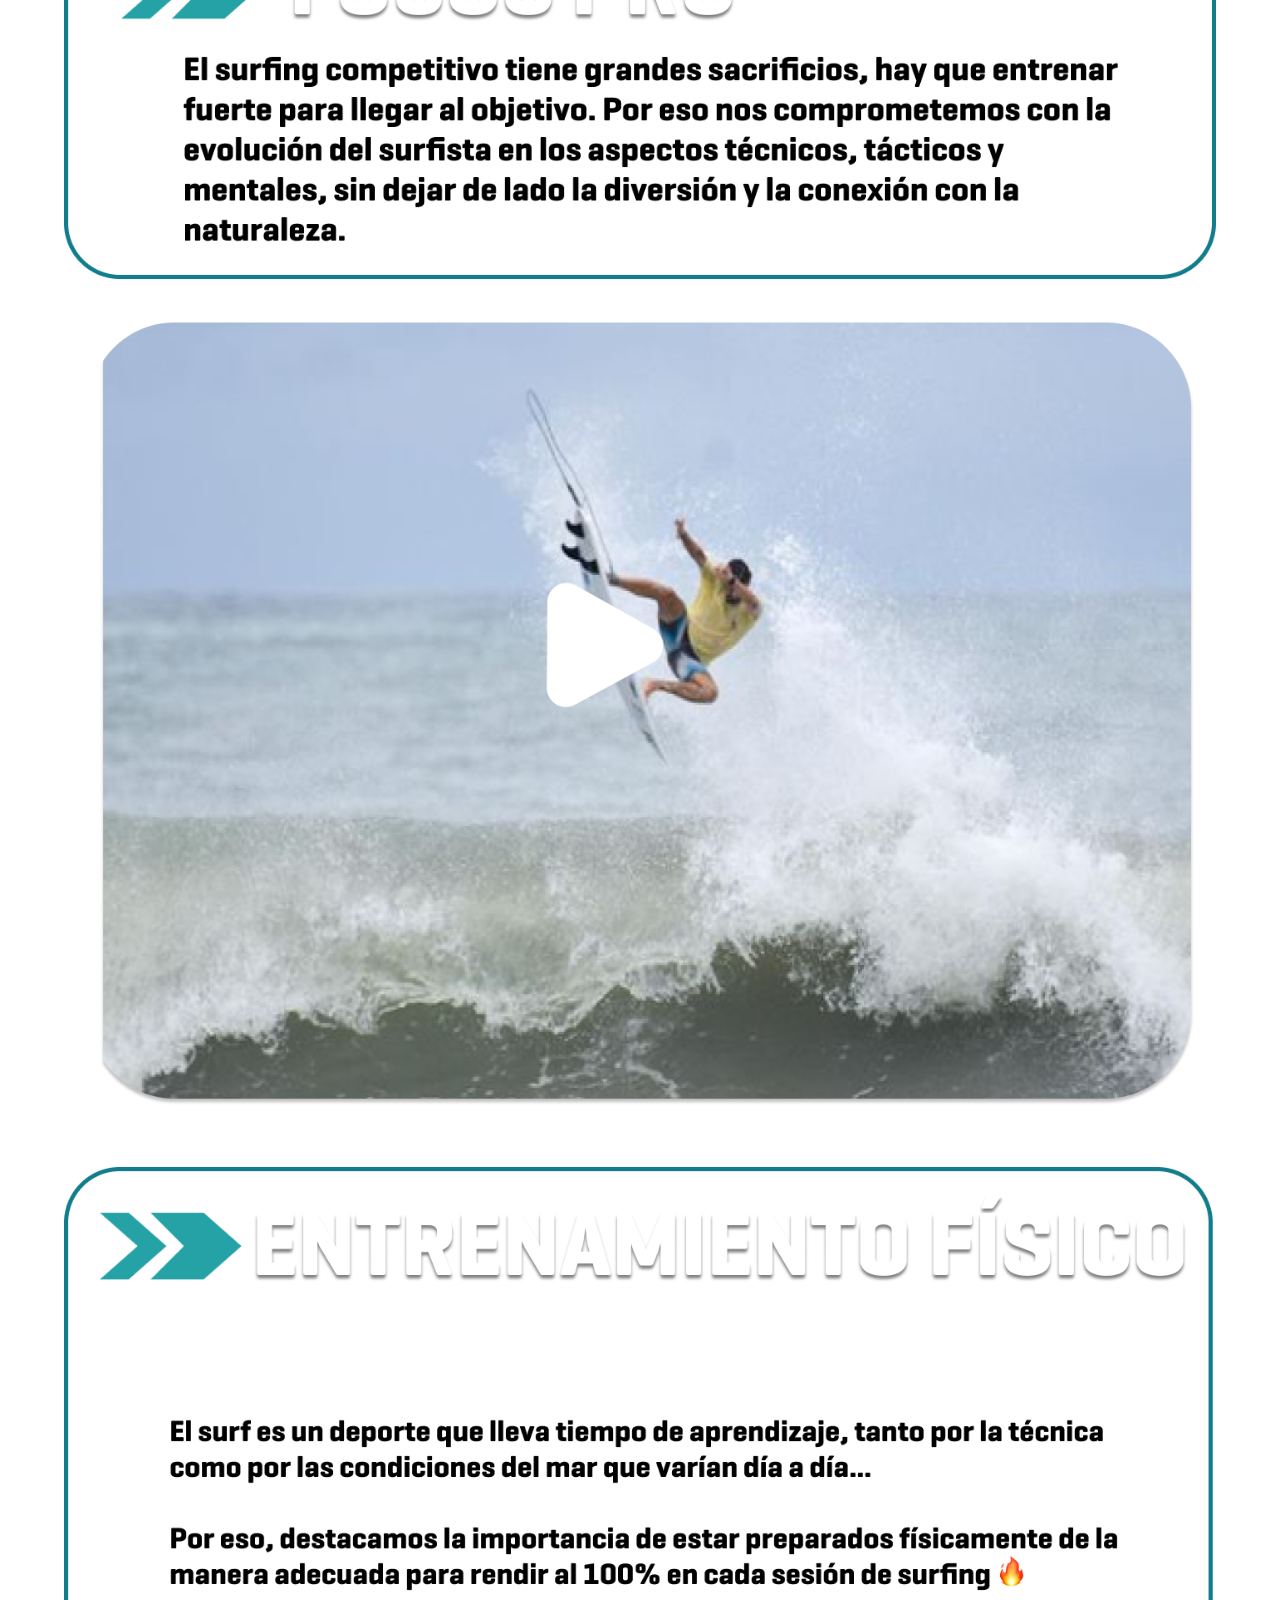
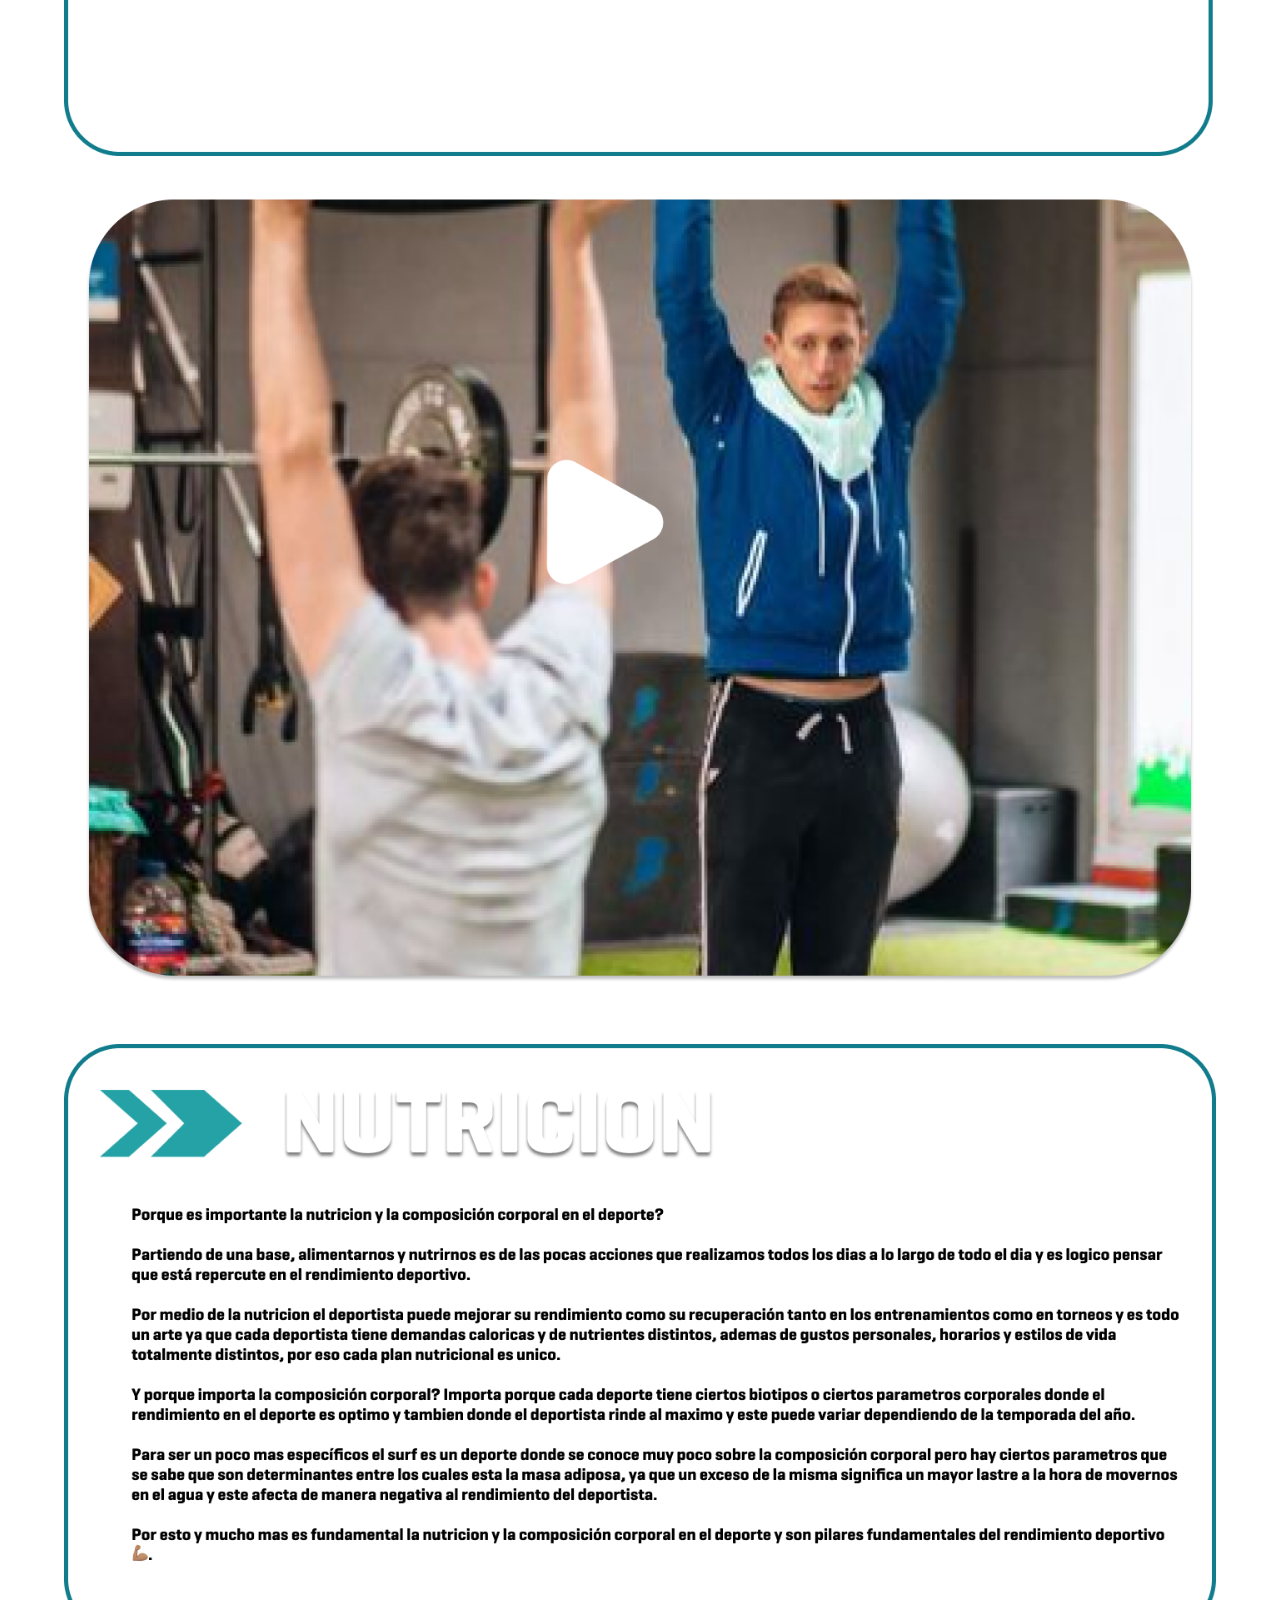
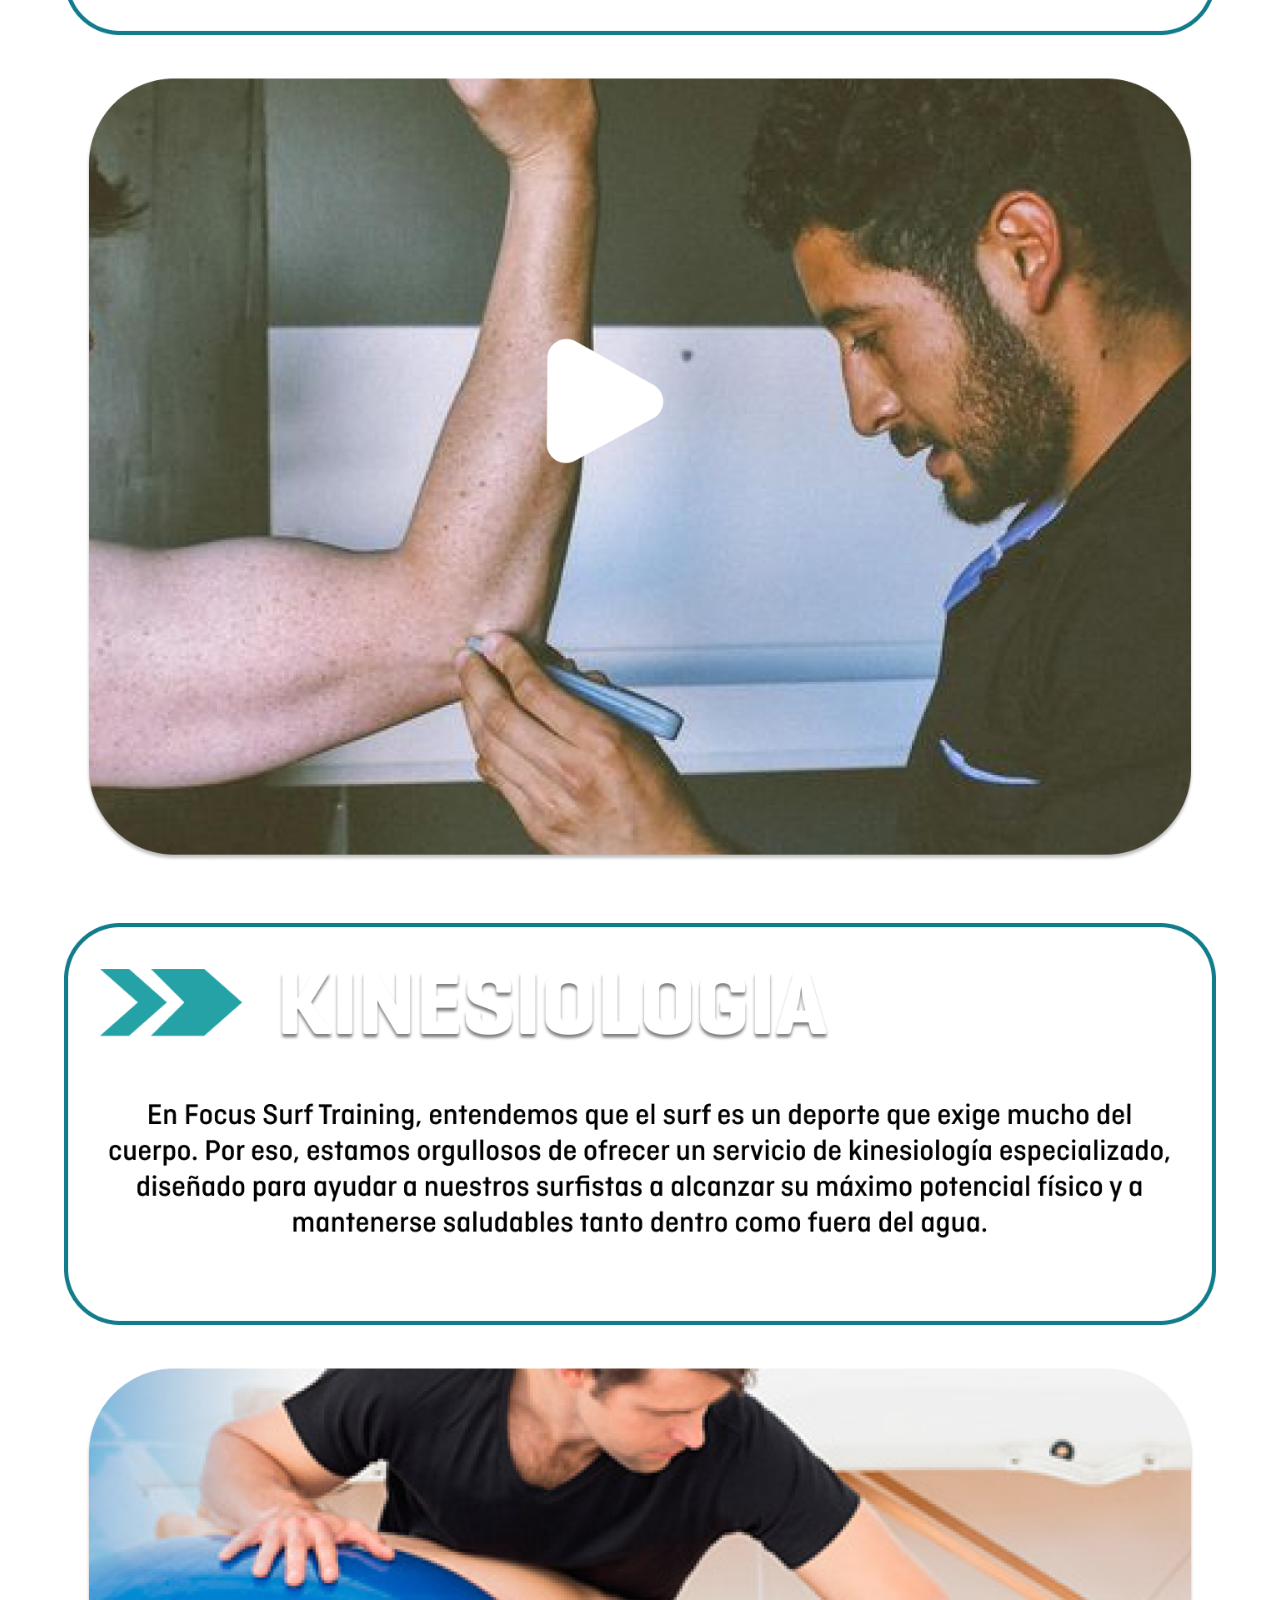
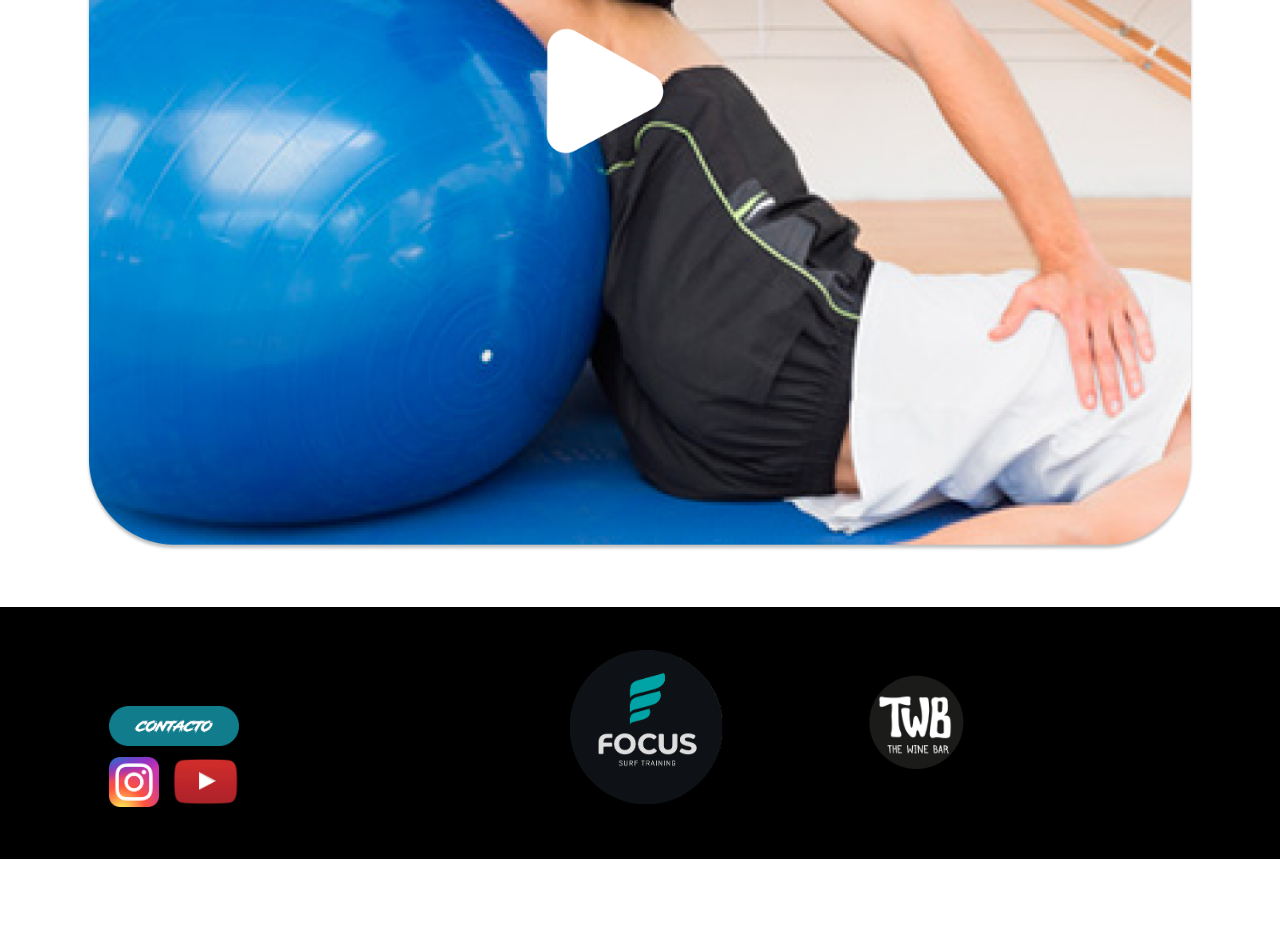
==== commit 8f34a065: "17/1/2024" ====
--- a/Pages/FocusTraining.html
+++ b/Pages/FocusTraining.html
@@ -6,10 +6,7 @@
     <meta name="viewport" content="width=device-width, initial-scale=1.0">
     <link rel="stylesheet" href="../CSS/FocusTraining.css">
     <title>Focus Surf Training</title>
-    <link href="https://stackpath.bootstrapcdn.com/bootstrap/4.3.1/css/bootstrap.min.css" rel="stylesheet">
 </head>
-
-
 
 <body>
     <header>
@@ -33,7 +30,7 @@
                         </ul>                        
                     </li>
                     <li><a href="FocusTrip.html">FOCUS TRIP</a></li>
-                    <li><a href="#">CONTACTO</a></li>
+                    <li><a href= https://wa.me/+5492235266145>CONTACTO</a></li>
                 </ul>
             </div>
         </div>
--- a/CSS/FocusTraining.css
+++ b/CSS/FocusTraining.css
@@ -16,6 +16,8 @@
 .navbar {
     background-color: transparent;
     width: 90%;
+    margin-left: 5.5%;
+    margin-top: 1%;
     top: 0;
     left: 5%;
     right: 0;
@@ -49,6 +51,7 @@
 .logo img {
     width: 30%;
     background-color: transparent;
+    margin-top: 1%;
 }
 
 /* Estilos para la lista de navegación y elementos de la lista */
